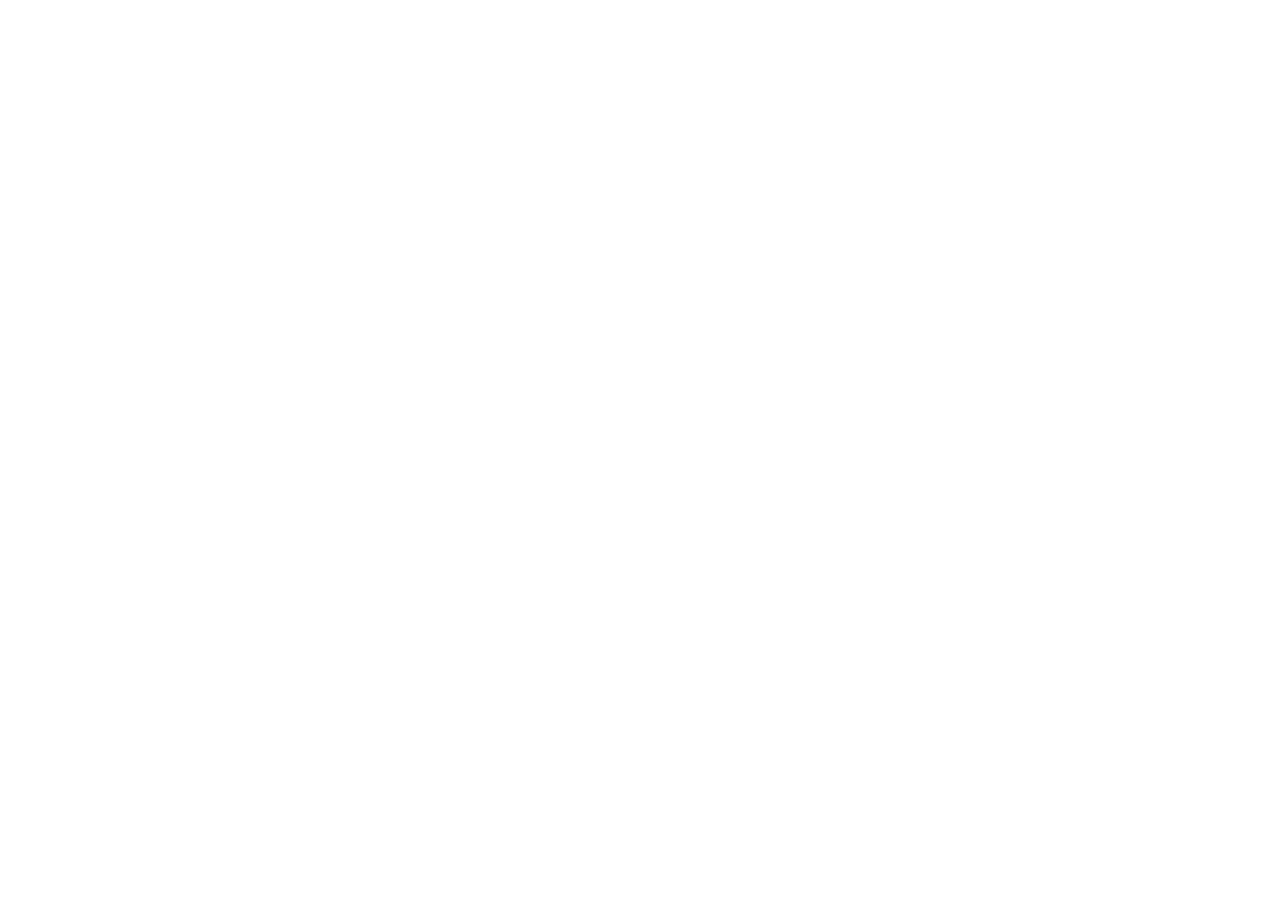
==== starting files/index.html @ 715a711a "Load project starter files" ====
<!DOCTYPE html>
<html lang="en-US">
    
<head>
    <meta charset="UTF-8">
    <meta name="viewport" content="width=device-width, initial-scale=1">
        
    <title>The Movies Home</title>
                
    <!-- GOOGLE FONTS -->
    <link href="https://fonts.googleapis.com/css?family=Asap:400,500,700|Inconsolata:400,700" rel="stylesheet">

    <link rel="stylesheet" type="text/css" href="css/lightbox.css">
    
    <!-- FONT AWESOME ICONS -->
    <link rel="stylesheet" href="https://use.fontawesome.com/releases/v5.0.9/css/all.css" integrity="sha384-5SOiIsAziJl6AWe0HWRKTXlfcSHKmYV4RBF18PPJ173Kzn7jzMyFuTtk8JA7QQG1" crossorigin="anonymous">

    <!-- OUR STYLESHEET -->
    <link rel="stylesheet" href="css/style.css" type="text/css" media="all">
    
    
</head>
    
<body>
    
    
    
    <!-- jQuery -->
    <script type="text/javascript" src="js/jquery.js"></script>
    <!-- Our Script File -->
    <script type="text/javascript" src="js/main.js"></script>  

</body>

</html>
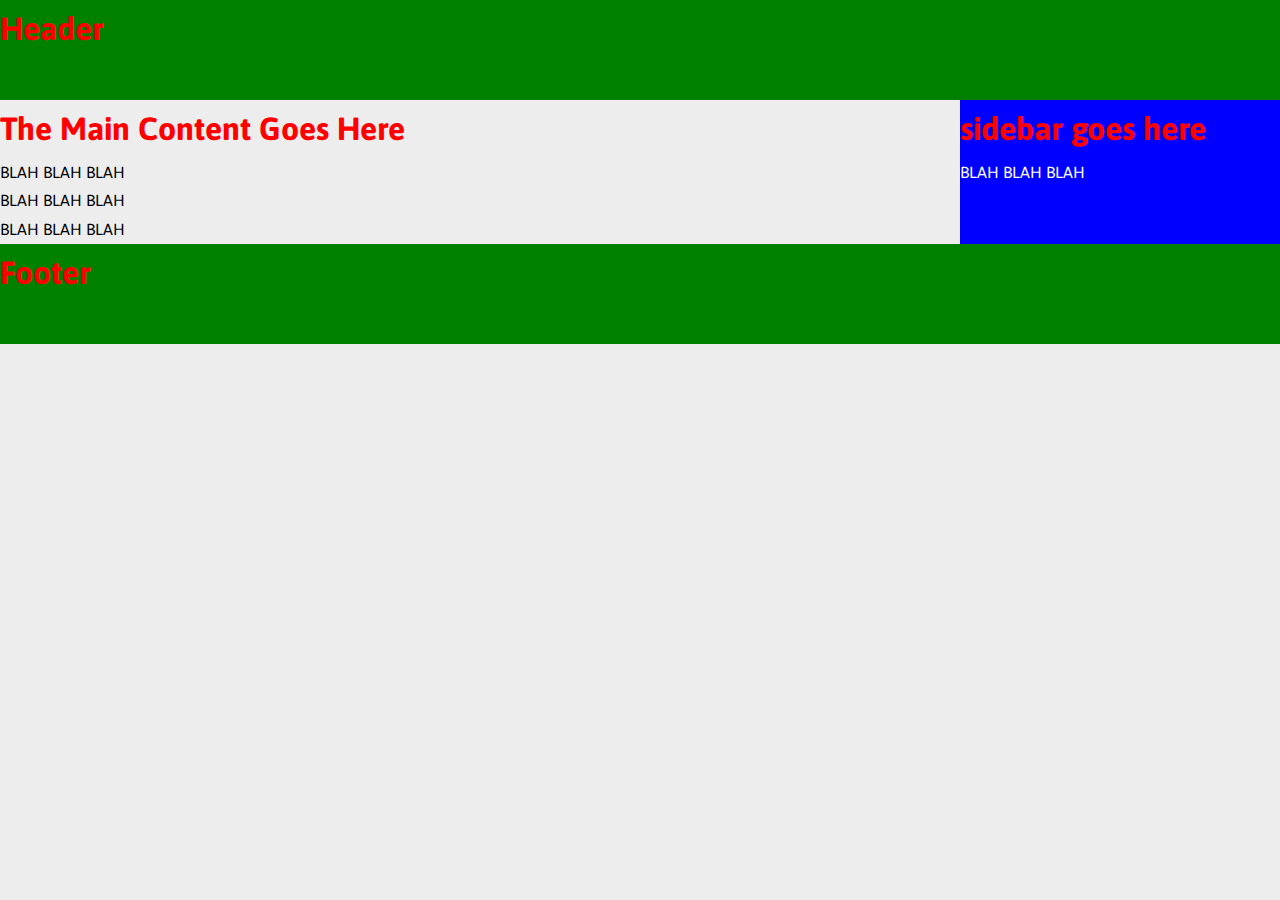
==== commit b2b06383: "Boiler plate and simple styles" ====
--- a/starting files/index.html
+++ b/starting files/index.html
@@ -16,14 +16,37 @@
     <link rel="stylesheet" href="https://use.fontawesome.com/releases/v5.0.9/css/all.css" integrity="sha384-5SOiIsAziJl6AWe0HWRKTXlfcSHKmYV4RBF18PPJ173Kzn7jzMyFuTtk8JA7QQG1" crossorigin="anonymous">
 
     <!-- OUR STYLESHEET -->
-    <link rel="stylesheet" href="css/style.css" type="text/css" media="all">
-    
+    <link rel="stylesheet" href="css/style.css" type="text/css" media="all">   
     
 </head>
     
 <body>
-    
-    
+    <div class="outter-wrap">
+        <header class="site-header">
+            <h1 class="site-title">Header</h1>
+        </header><!-- .site-header -->
+
+            <div class="content-area">
+                <main class="main-content-area">
+                    <h1>The Main Content Goes Here</h1>
+                    <p>BLAH BLAH BLAH</p>
+                    <p>BLAH BLAH BLAH</p>
+                    <p>BLAH BLAH BLAH</p>
+                </main>
+
+                <div class="sidebar-right">
+                    <h1>sidebar goes here</h1>
+                    <p>BLAH BLAH BLAH</p>
+                </div>
+            </div>
+
+            <!-- THE FOOTER -->
+        <footer class="site-footer">
+            <h1>Footer</h1>
+        </footer>
+
+    </div><!-- .outer-wrap -->
+        
     
     <!-- jQuery -->
     <script type="text/javascript" src="js/jquery.js"></script>
--- a/starting files/css/style.css
+++ b/starting files/css/style.css
@@ -0,0 +1,52 @@
+/*--------------------------------------------------------------
+Base styles
+--------------------------------------------------------------*/
+body,
+button,
+input,
+textarea {
+	color: black;
+	font-family: 'Asap', sans-serif;
+	font-size: 16px;
+	line-height: 1.8;
+}
+
+body {
+	background-color: #EDEDED;
+	margin: 0;
+	font-family: 'Asap', sans-serif;
+}
+
+header, footer {
+    background-color: green;
+    height: 100px;
+}
+
+.main-content-area {
+	flex: 2;
+}
+
+.sidebar-right {
+	background-color: blue;
+	color: white
+}
+
+h1 {
+	color: red;
+	margin: 0;
+}
+
+p {
+	margin: 0;
+}
+
+@media screen and (min-width: 1120px) {
+
+	.content-area {
+		display: flex;
+	}
+
+	.sidebar-right {
+		flex: 0 0 320px;
+	}
+}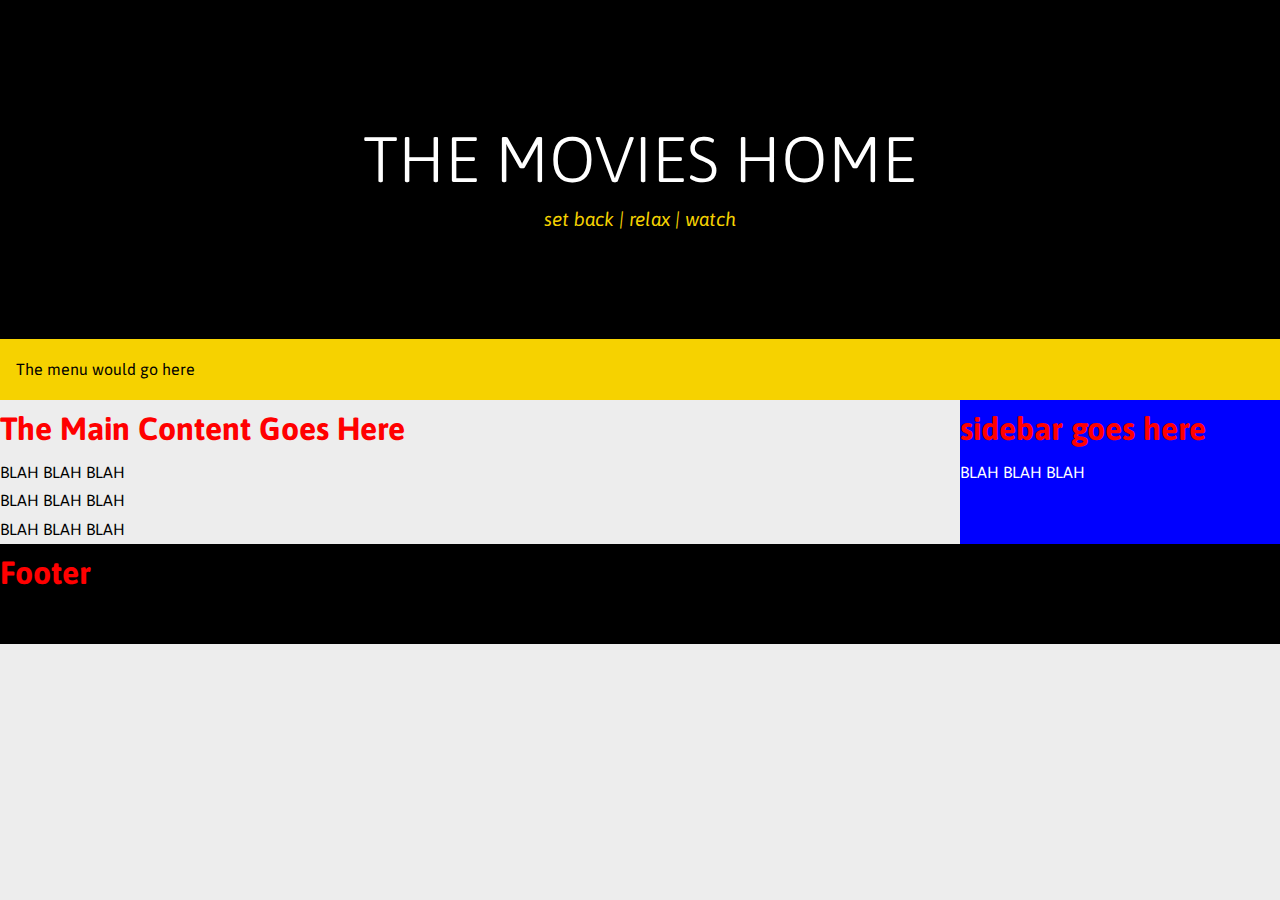
==== commit 651fead8: "Style the header div" ====
--- a/starting files/index.html
+++ b/starting files/index.html
@@ -23,7 +23,13 @@
 <body>
     <div class="outter-wrap">
         <header class="site-header">
-            <h1 class="site-title">Header</h1>
+            <div class="site-info">
+                <h1 class="site-title">The Movies Home</h1>
+                <p class="site-description">set back | relax | watch</p>
+            </div>
+            <nav class="main-menu">
+                The menu would go here
+            </nav>
         </header><!-- .site-header -->
 
             <div class="content-area">
--- a/starting files/css/style.css
+++ b/starting files/css/style.css
@@ -18,7 +18,7 @@
 }
 
 header, footer {
-    background-color: green;
+    background-color: black;
     height: 100px;
 }
 
@@ -30,6 +30,58 @@
 	background-color: blue;
 	color: white
 }
+
+/*--------------------------------------------------------------
+Start Header styles
+--------------------------------------------------------------*/
+
+.site-header {
+    height: 400px;
+    display: flex;
+    flex-flow: column;
+}
+
+.site-info {
+	flex-grow: 1;
+	display: flex;
+	flex-flow: column;
+	justify-content: center;
+}
+
+.site-title {
+    margin: 0;
+    font-size: 2em;
+    font-weight: 300;
+    text-align: center;
+    color: white;
+    text-transform: uppercase;
+}
+
+.site-description {
+	text-align: center;
+	color: #F6D200;
+	font-size: 1.2em;
+	margin-top: -.8em;
+	font-style: italic;
+}
+
+.main-menu {
+	padding: 1em 1em;
+	color: black;
+	background: #F6D200;
+}
+
+@media screen and (min-width: 1120px) {
+
+    .site-title {
+        font-size: 4em;
+    }
+    
+}
+
+/*--------------------------------------------------------------
+End Header styles
+--------------------------------------------------------------*/
 
 h1 {
 	color: red;
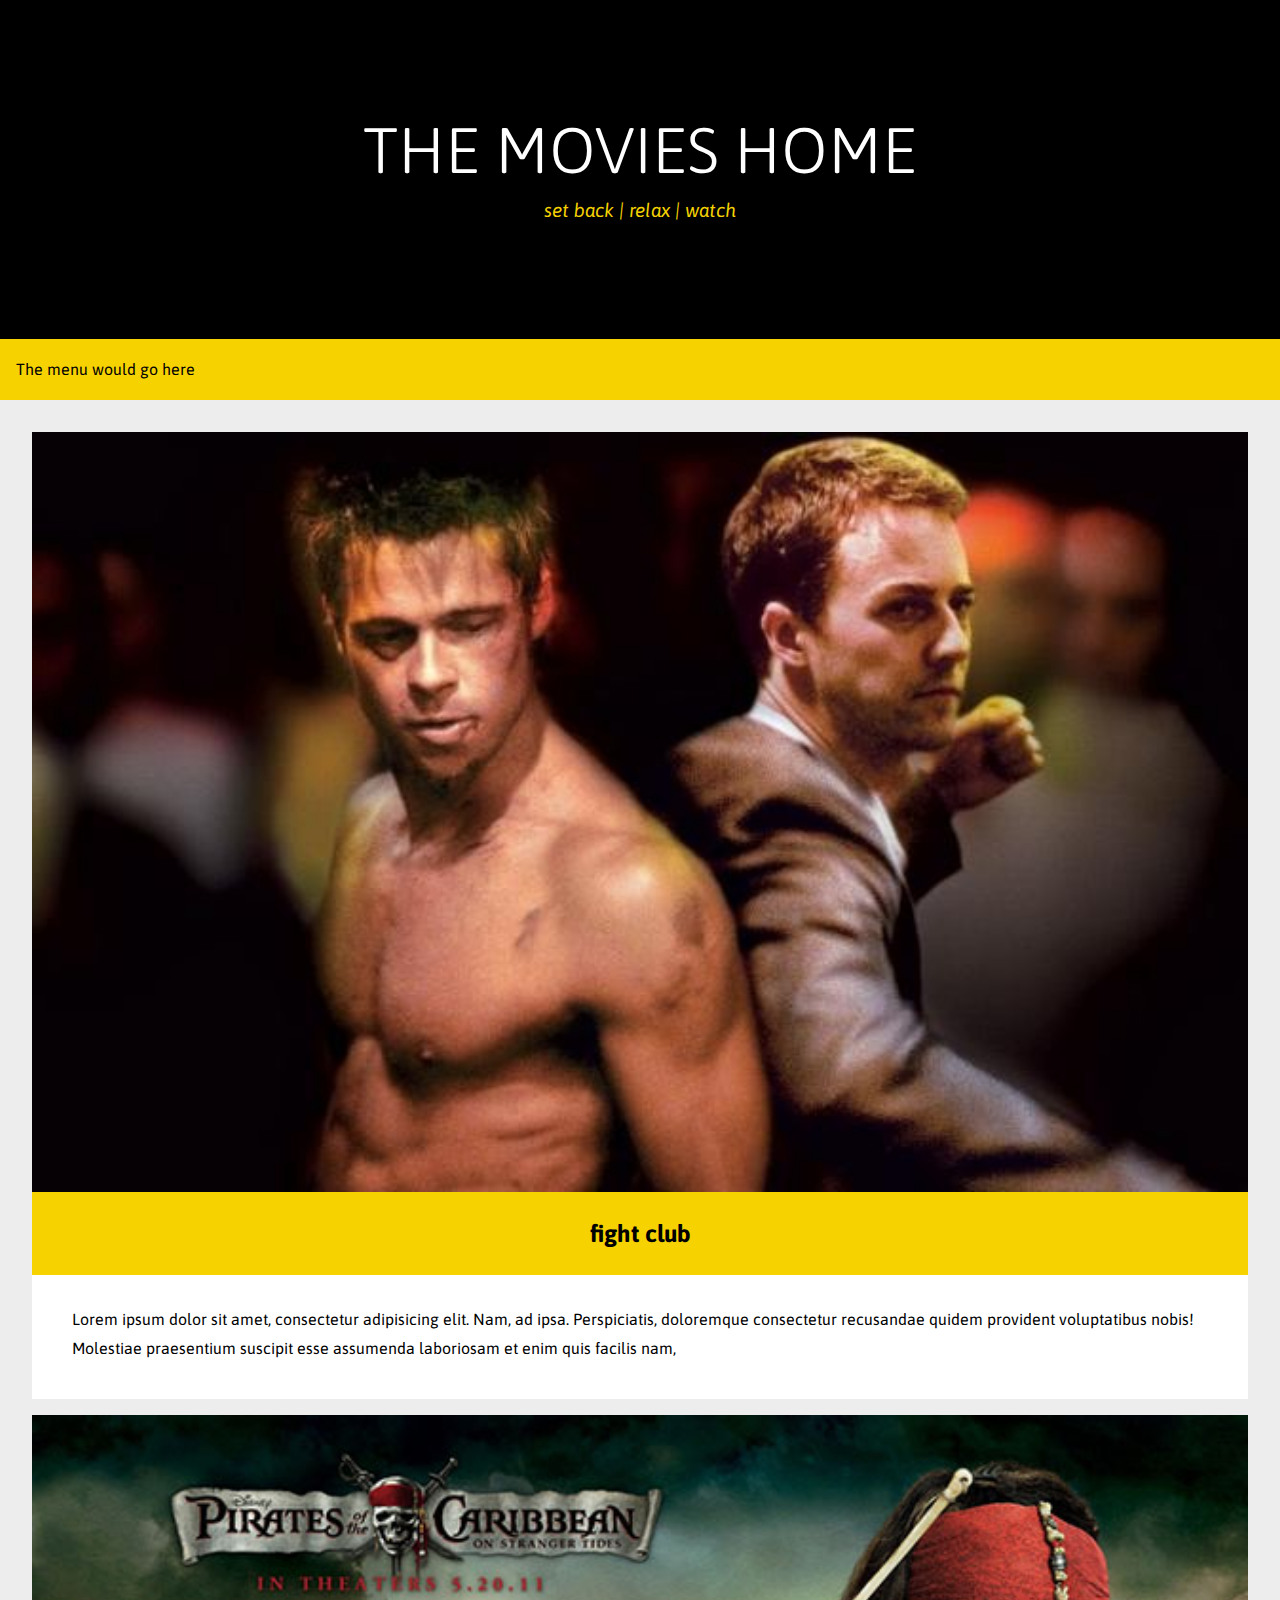
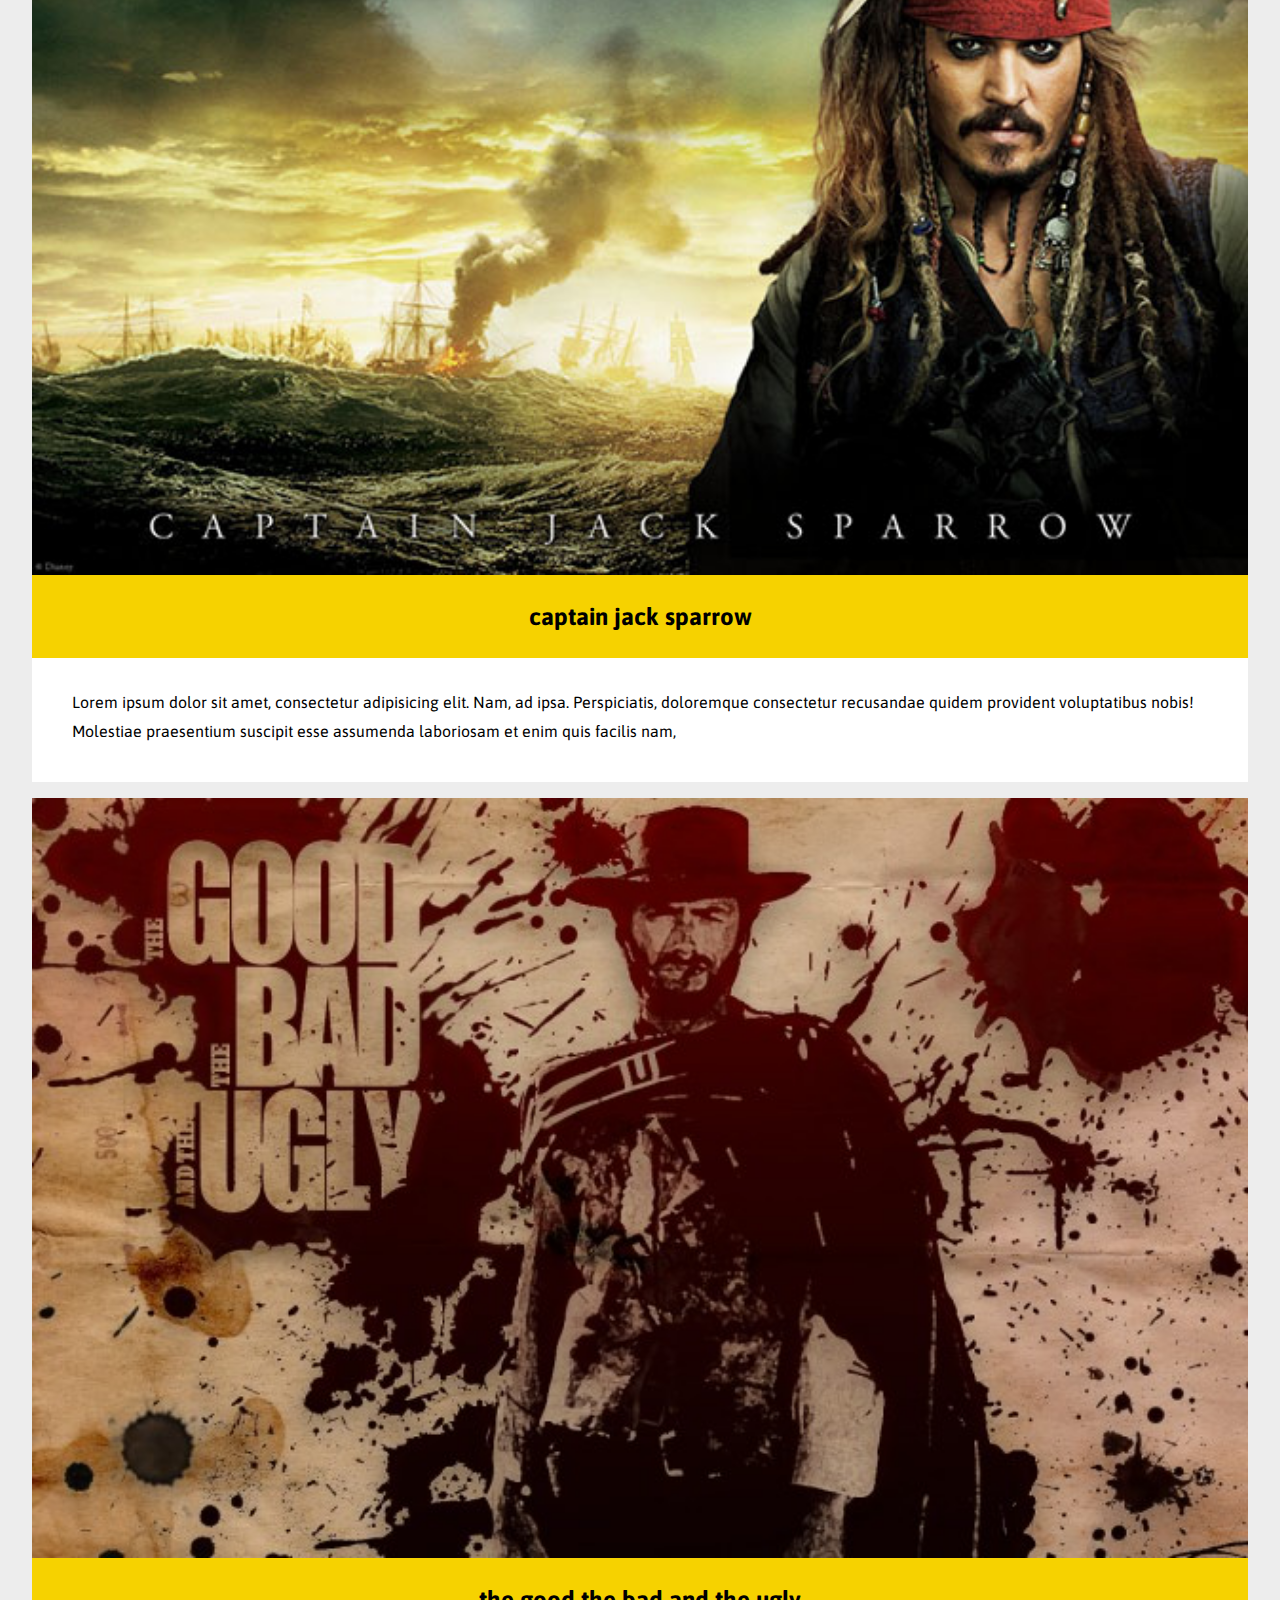
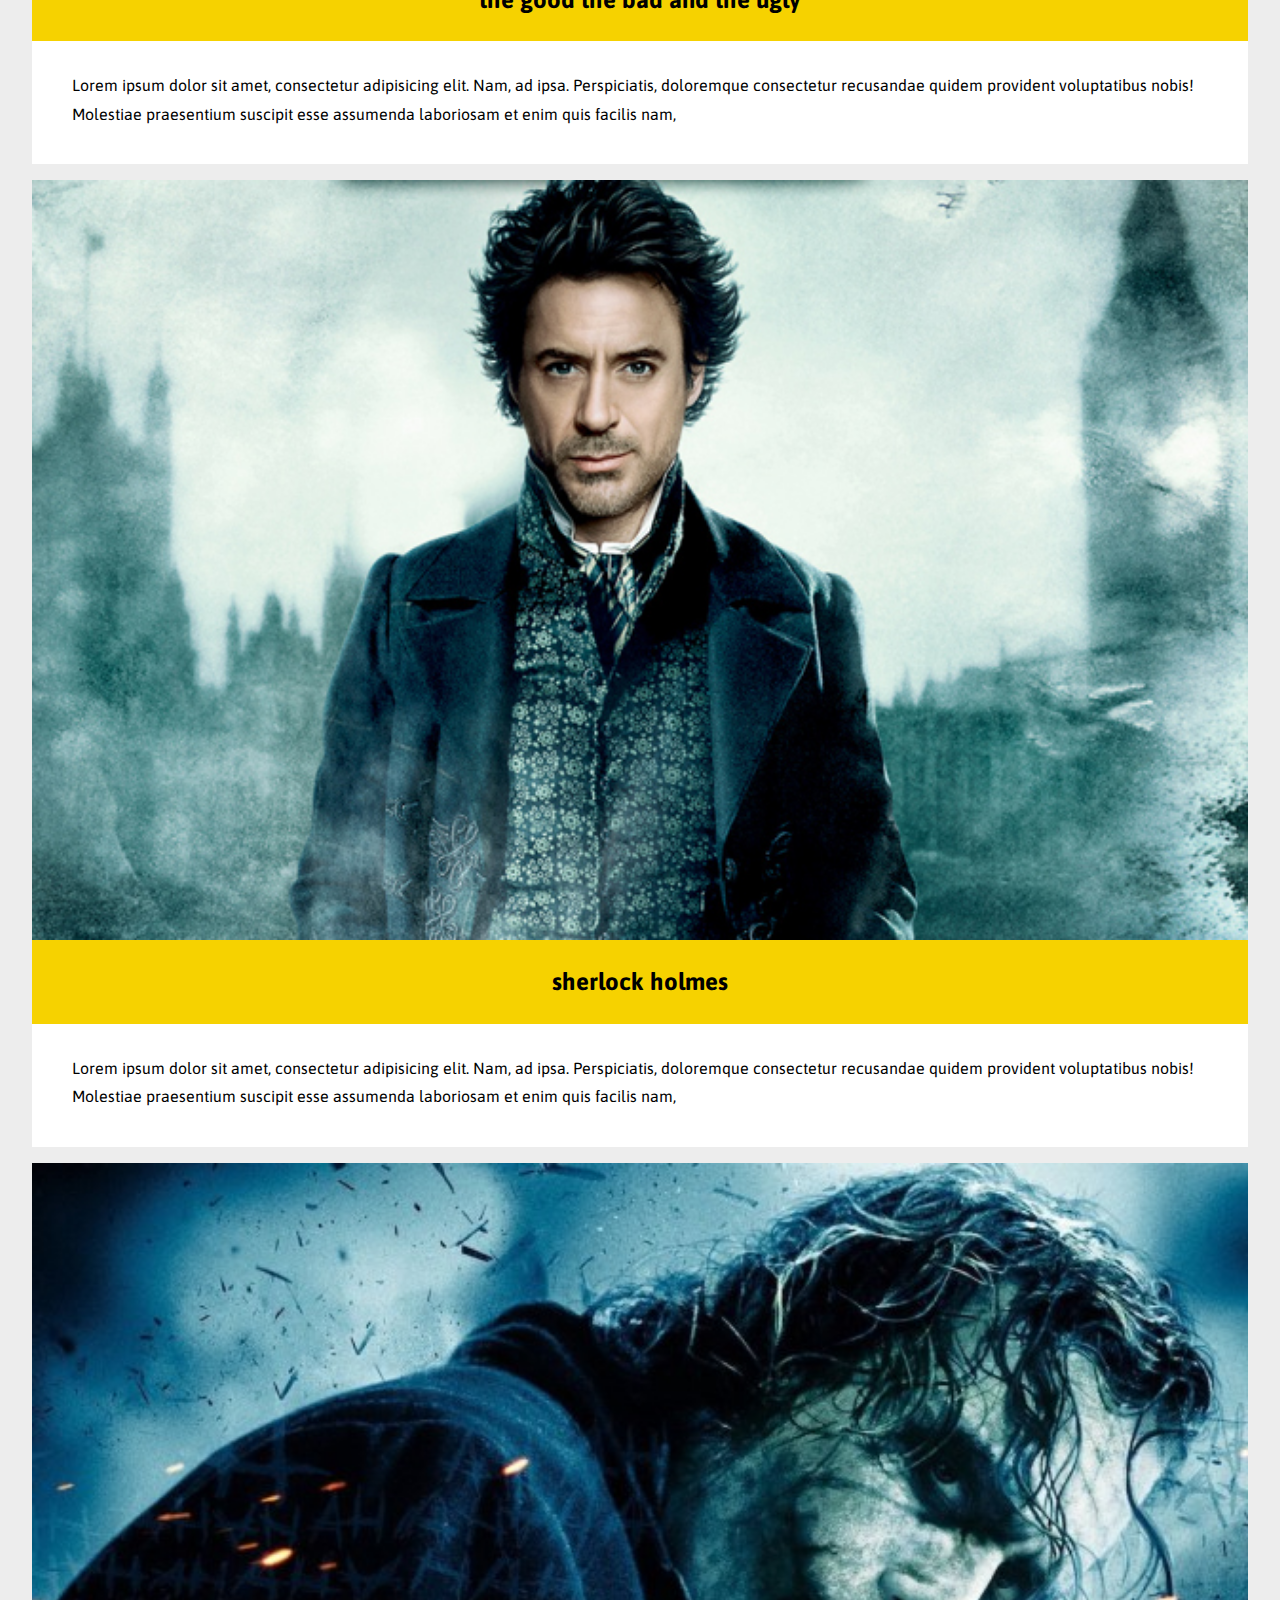
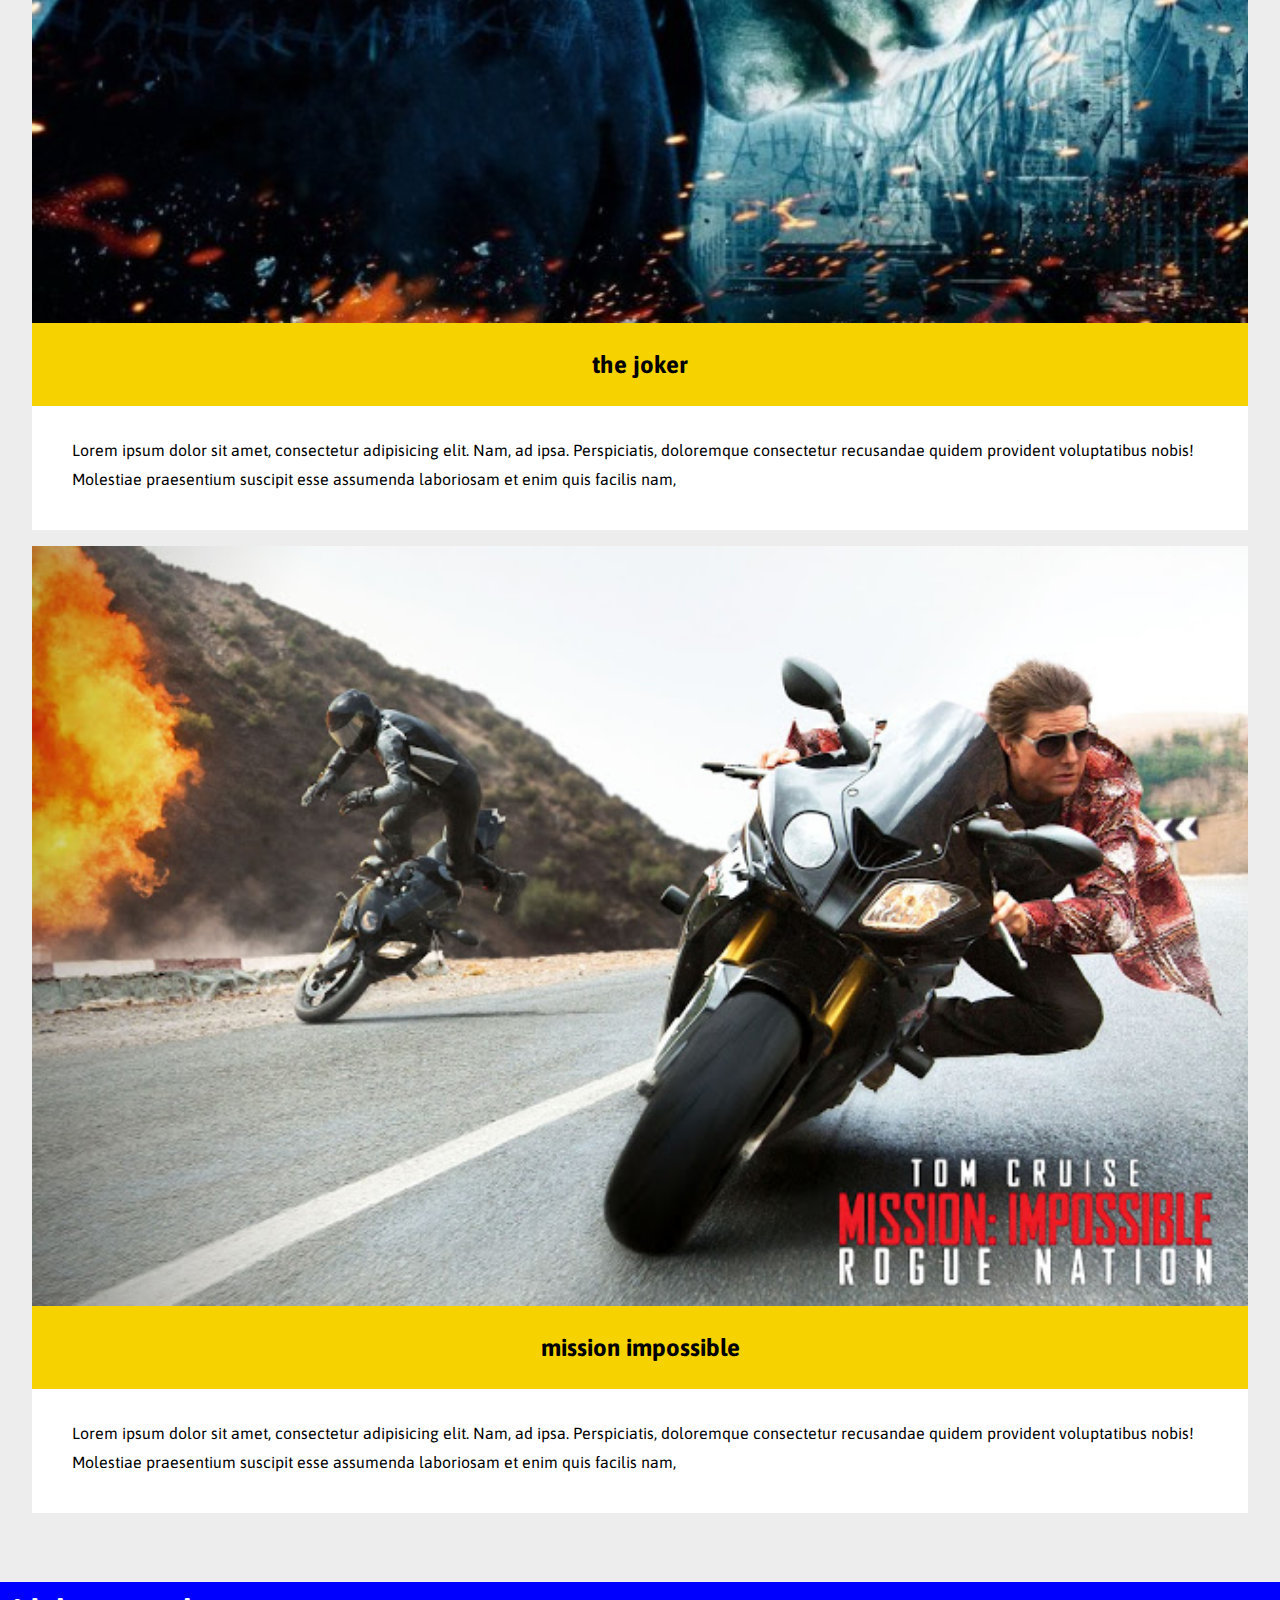
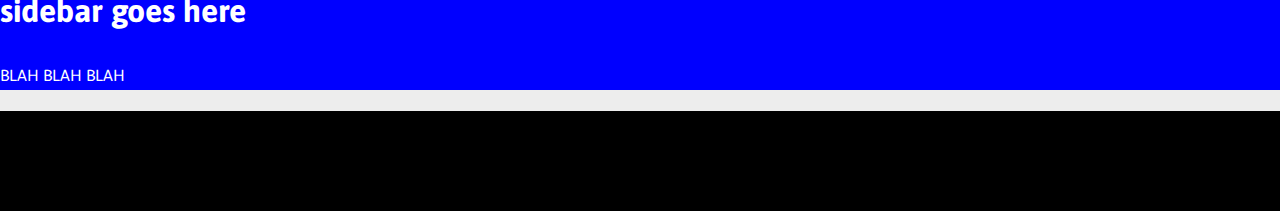
==== commit 843f5306: "Styles for articles/posts" ====
--- a/starting files/index.html
+++ b/starting files/index.html
@@ -34,11 +34,89 @@
 
             <div class="content-area">
                 <main class="main-content-area">
-                    <h1>The Main Content Goes Here</h1>
-                    <p>BLAH BLAH BLAH</p>
-                    <p>BLAH BLAH BLAH</p>
-                    <p>BLAH BLAH BLAH</p>
-                </main>
+                     <section class="posts">
+
+                    <article class="post post-half">
+                        <a href="#">
+                            <div>
+                                <img src="images/img_1.jpg" alt="fight club">
+                            </div>
+                            <div class="post-content">
+                                <h2>fight club</h2>
+                                <p>Lorem ipsum dolor sit amet, consectetur adipisicing elit. Nam, ad ipsa. Perspiciatis, doloremque consectetur recusandae quidem provident voluptatibus nobis! Molestiae praesentium suscipit esse assumenda laboriosam et enim quis facilis nam,
+                                </p>
+                            </div>
+                        </a>
+                    </article>
+
+                    <article class="post post-half">
+                        <a href="#">
+                            <div>
+                                <img src="images/img_2.jpg" alt="captain jack sparrow">
+                            </div>
+                            <div class="post-content">
+                                <h2>captain jack sparrow</h2>
+                                <p>Lorem ipsum dolor sit amet, consectetur adipisicing elit. Nam, ad ipsa. Perspiciatis, doloremque consectetur recusandae quidem provident voluptatibus nobis! Molestiae praesentium suscipit esse assumenda laboriosam et enim quis facilis nam,
+                                </p>
+                            </div>
+                        </a>
+                    </article>
+
+                    <article class="post post-one-third">
+                        <a href="#">
+                            <div>
+                                <img src="images/img_3.jpg" alt="the good the bad and the ugly">
+                            </div>
+                            <div class="post-content">
+                                <h2>the good the bad and the ugly</h2>
+                                <p>Lorem ipsum dolor sit amet, consectetur adipisicing elit. Nam, ad ipsa. Perspiciatis, doloremque consectetur recusandae quidem provident voluptatibus nobis! Molestiae praesentium suscipit esse assumenda laboriosam et enim quis facilis nam,
+                                </p>
+                            </div>
+                        </a>
+                    </article>
+
+                    <article class="post post-one-third">
+                        <a href="#">
+                            <div>
+                                <img src="images/img_4.jpg" alt="sherlock holmes">
+                            </div>
+                            <div class="post-content">
+                                <h2>sherlock holmes</h2>
+                                <p>Lorem ipsum dolor sit amet, consectetur adipisicing elit. Nam, ad ipsa. Perspiciatis, doloremque consectetur recusandae quidem provident voluptatibus nobis! Molestiae praesentium suscipit esse assumenda laboriosam et enim quis facilis nam,
+                                </p>
+                            </div>
+                        </a>
+                    </article>
+
+                    <article class="post post-one-third">
+                        <a href="#">
+                            <div>
+                                <img src="images/img_6.jpg" alt="the joker">
+                            </div>
+                            <div class="post-content">
+                                <h2>the joker</h2>
+                                <p>Lorem ipsum dolor sit amet, consectetur adipisicing elit. Nam, ad ipsa. Perspiciatis, doloremque consectetur recusandae quidem provident voluptatibus nobis! Molestiae praesentium suscipit esse assumenda laboriosam et enim quis facilis nam,
+                                </p>
+                            </div>
+                        </a>
+                    </article>
+
+                    <article class="post post-full">
+                        <a href="#">
+                            <div>
+                                <img src="images/img_7.jpg" alt="mission impossible">
+                            </div>
+                            <div class="post-content">
+                                <h2>mission impossible</h2>
+                                <p>Lorem ipsum dolor sit amet, consectetur adipisicing elit. Nam, ad ipsa. Perspiciatis, doloremque consectetur recusandae quidem provident voluptatibus nobis! Molestiae praesentium suscipit esse assumenda laboriosam et enim quis facilis nam,
+                                </p>
+                            </div>
+                        </a>
+                    </article>
+
+                  </section> <!-- .posts -->
+
+                </main> <!-- .main-content-area -->
 
                 <div class="sidebar-right">
                     <h1>sidebar goes here</h1>
--- a/starting files/css/style.css
+++ b/starting files/css/style.css
@@ -15,6 +15,11 @@
 	background-color: #EDEDED;
 	margin: 0;
 	font-family: 'Asap', sans-serif;
+}
+
+img {
+	display: block;
+	width: 100%;
 }
 
 header, footer {
@@ -83,22 +88,36 @@
 End Header styles
 --------------------------------------------------------------*/
 
-h1 {
-	color: red;
-	margin: 0;
+/*--------------------------------------------------------------
+	START THE POSTS STYLES
+--------------------------------------------------------------*/
+
+.main-content-area {
+	padding: 2em;
 }
 
-p {
-	margin: 0;
+.post {
+	background-color: white;
+	margin-bottom: 1em;
 }
 
-@media screen and (min-width: 1120px) {
+.post a {
+	color: black;
+	text-decoration: none;
+}
 
-	.content-area {
-		display: flex;
-	}
+.post-content {
+	padding: 0 40px 20px;
+}
 
-	.sidebar-right {
-		flex: 0 0 320px;
-	}
-}+.post-content h2 {
+	background-color: #F6D200;
+	color: black;
+	padding: 20px;
+	text-align: center;
+	margin: 0 -40px 30px;
+}
+
+/*--------------------------------------------------------------
+	End THE POSTS STYLES
+--------------------------------------------------------------*/
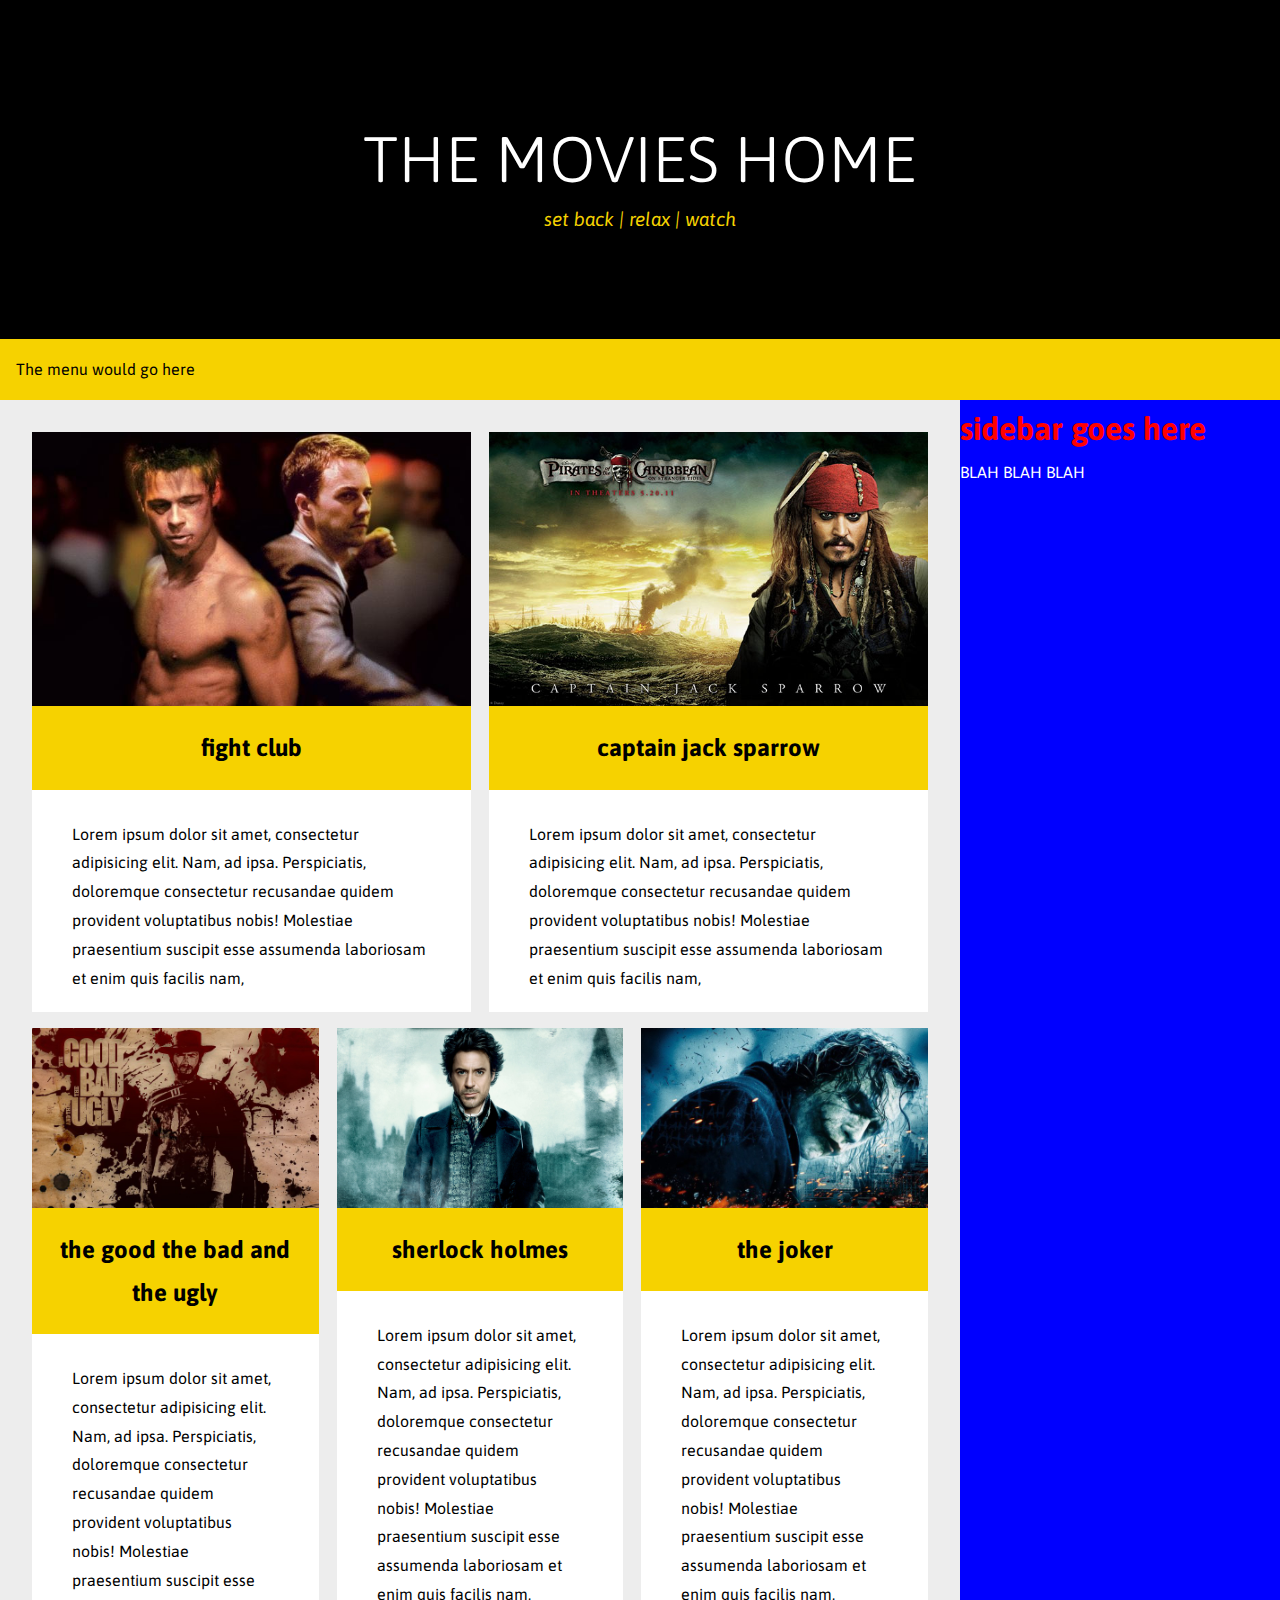
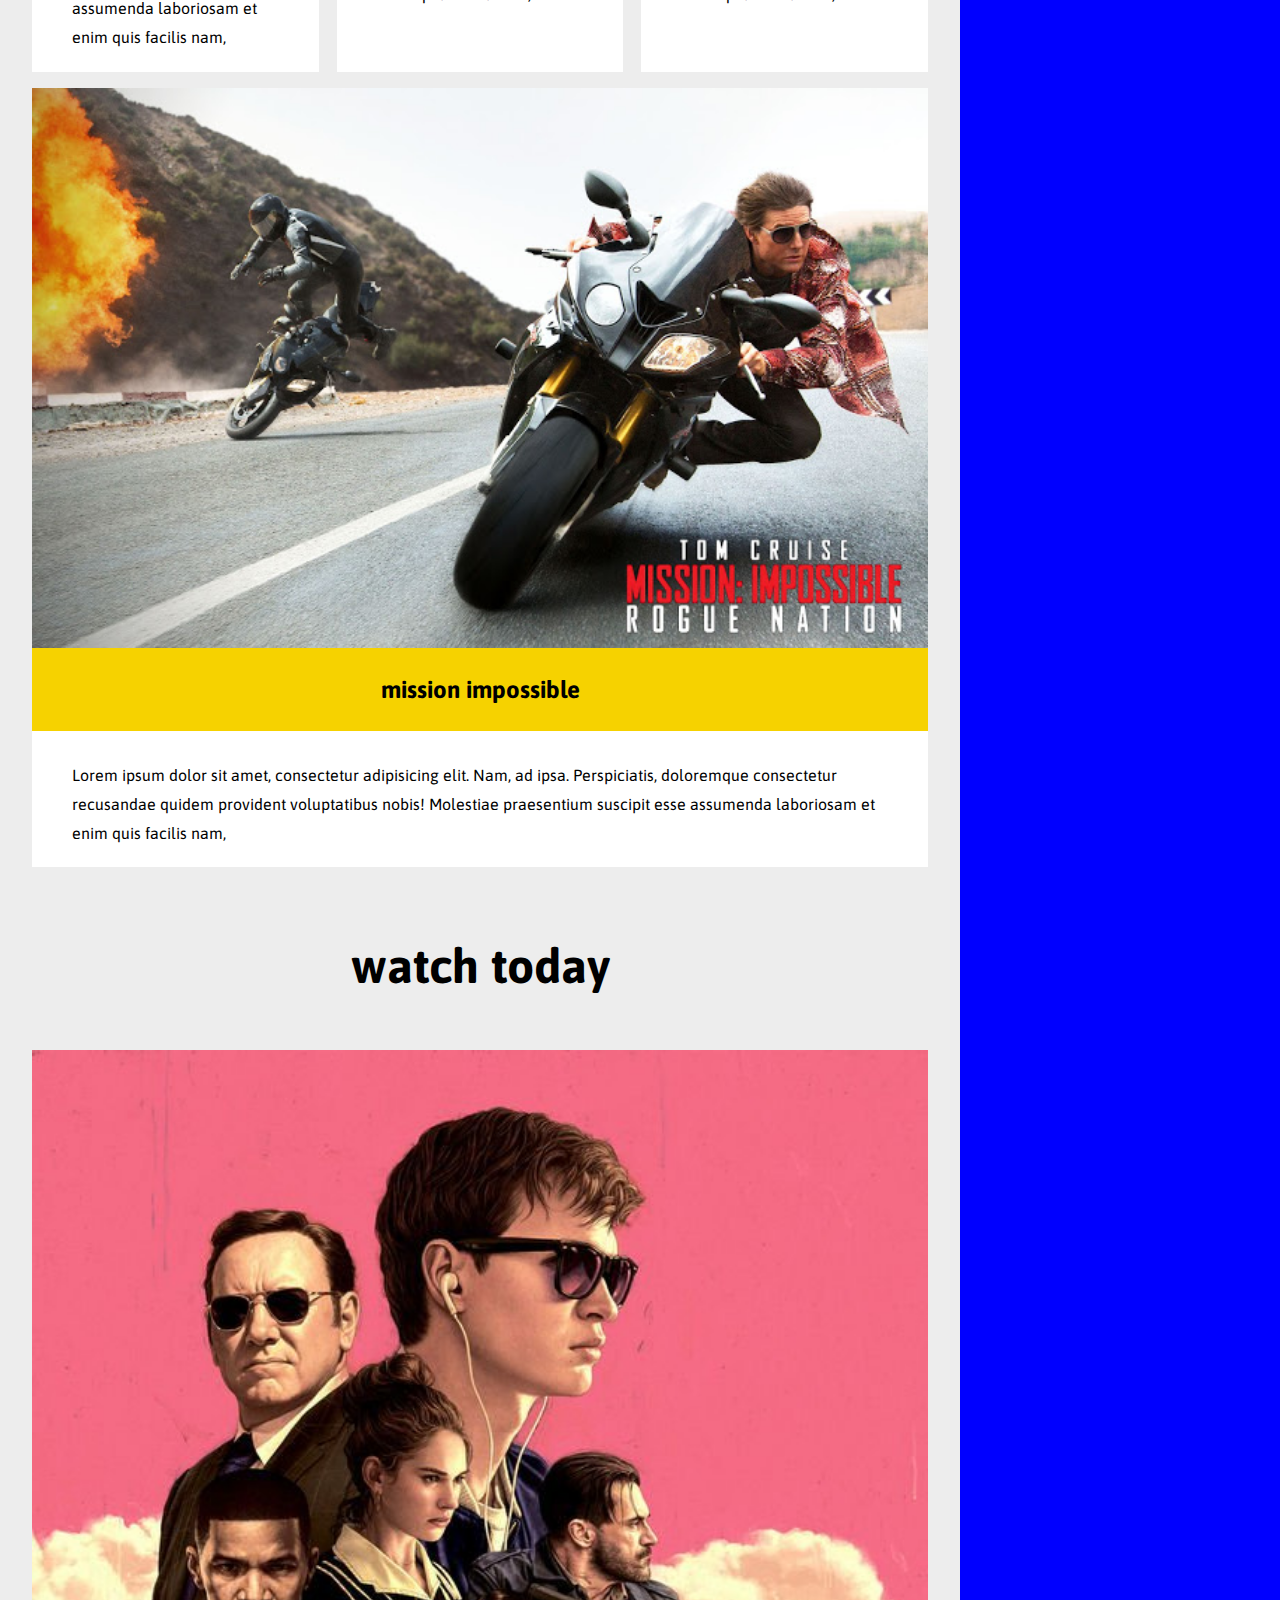
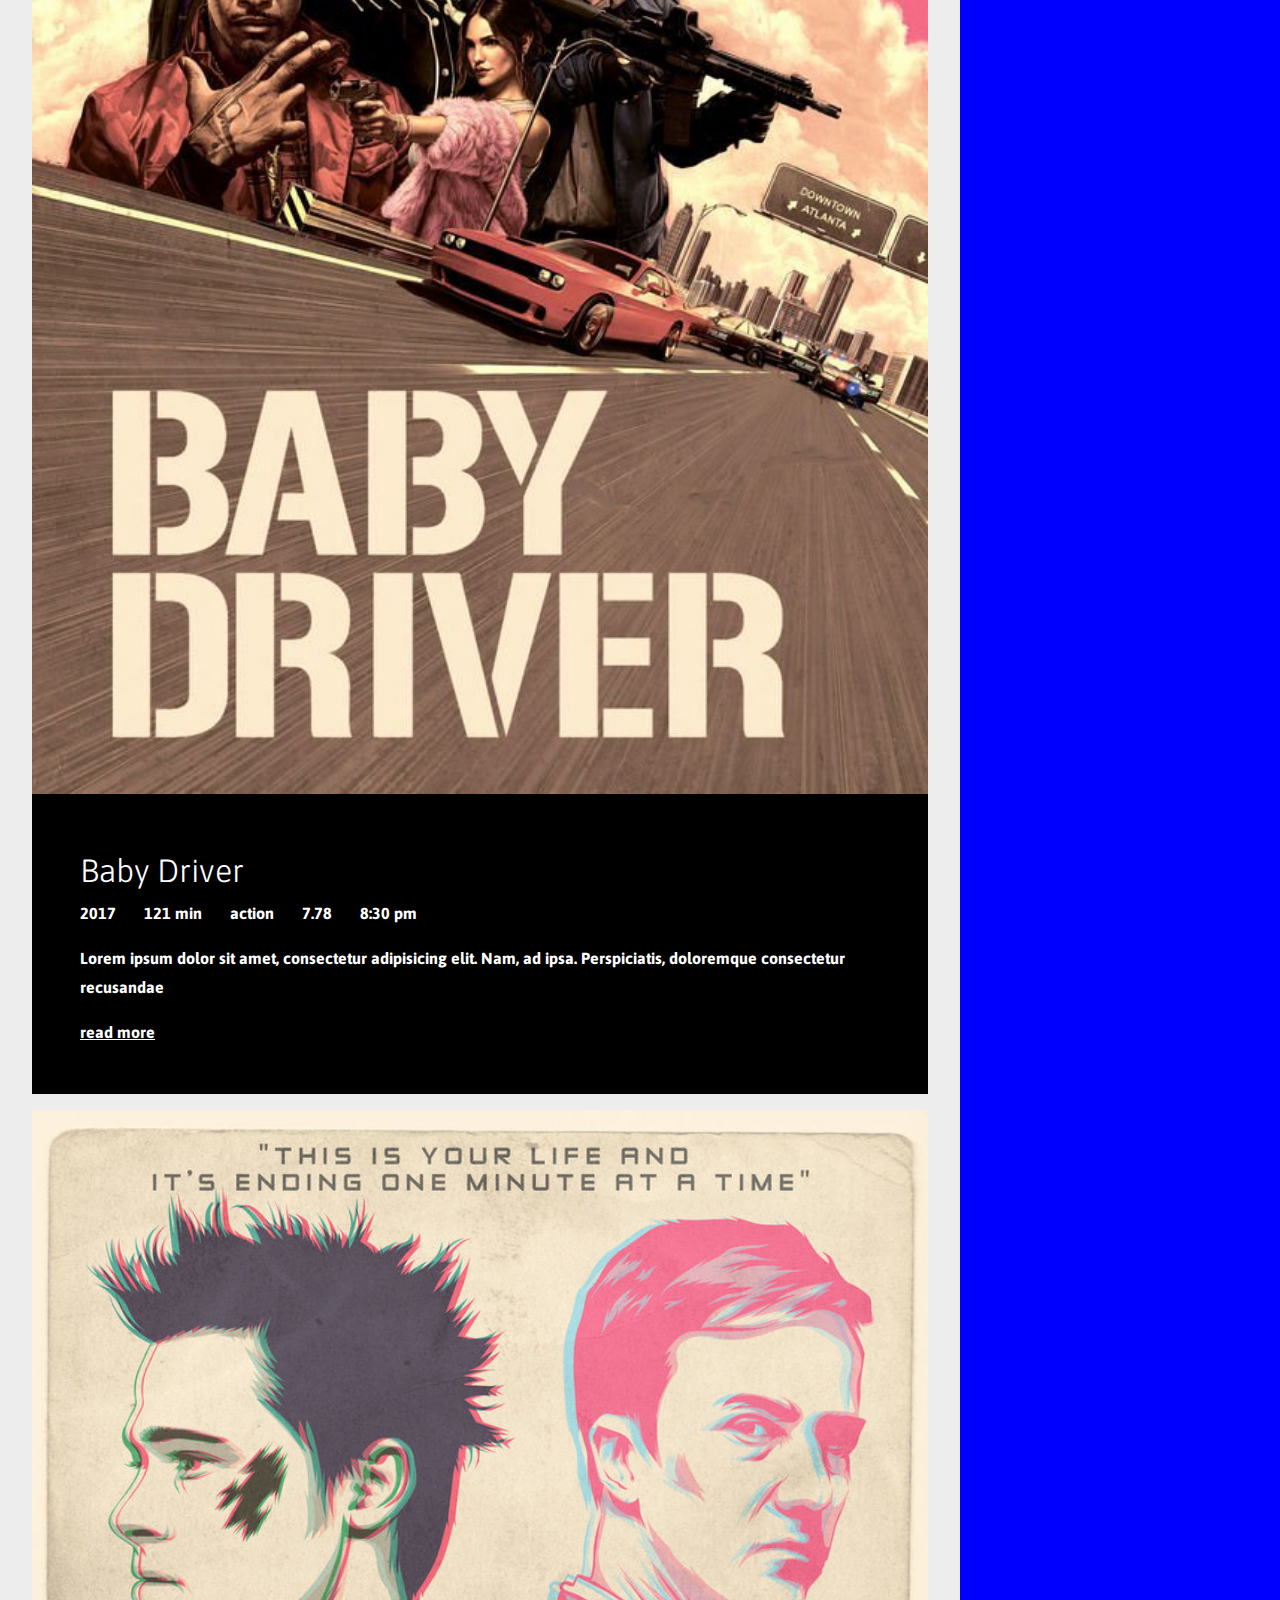
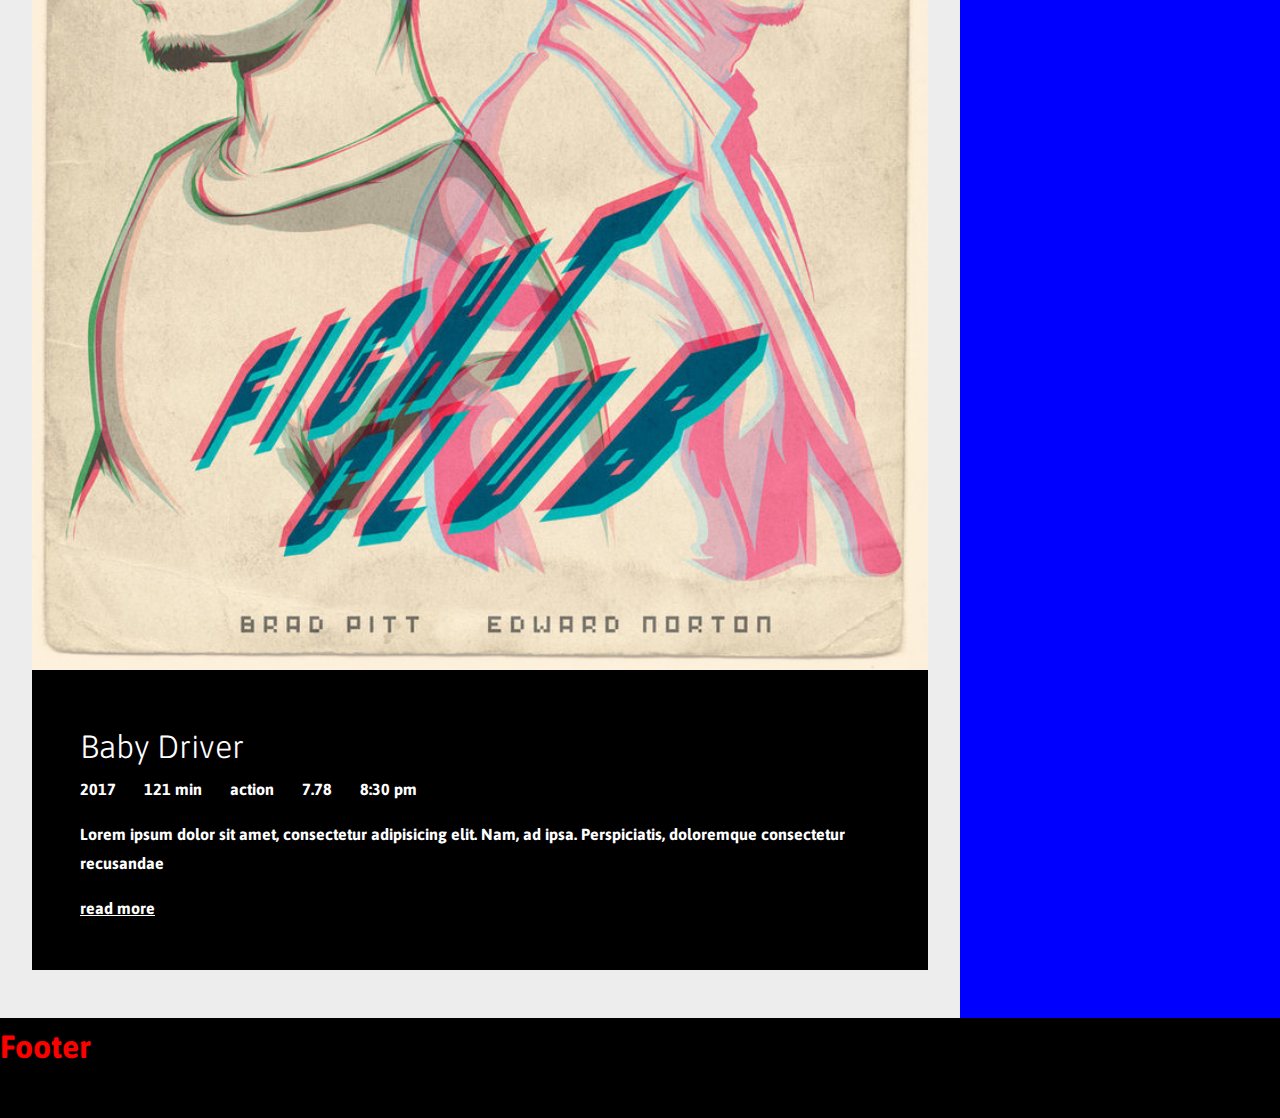
==== commit 5c3933ac: "Styles for movies to watch today" ====
--- a/starting files/index.html
+++ b/starting files/index.html
@@ -116,6 +116,44 @@
 
                   </section> <!-- .posts -->
 
+                  <section class="watch">
+                    <h2 class="section-header">watch today</h2>
+                    <div class="watch-card">
+                        <div class="watch-img">
+                            <img src="images/img_8.jpg">
+                        </div>
+                        <div class="watch-content">
+                            <h2>Baby Driver</h2>
+                            <div class="movie-info">
+                                <span>2017</span>
+                                <span>121 min</span>
+                                <span>action</span>
+                                <span>7.78</span>
+                                <span>8:30 pm</span>
+                                <p class="movie-story">Lorem ipsum dolor sit amet, consectetur adipisicing elit. Nam, ad ipsa. Perspiciatis, doloremque consectetur recusandae</p>
+                                <a href="#">read more</a>
+                            </div>
+                        </div>
+                    </div>
+                    <div class="watch-card">
+                        <div class="watch-img img-right">
+                            <img src="images/img_9.jpg">
+                        </div>
+                        <div class="watch-content">
+                            <h2>Baby Driver</h2>
+                            <div class="movie-info">
+                                <span>2017</span>
+                                <span>121 min</span>
+                                <span>action</span>
+                                <span>7.78</span>
+                                <span>8:30 pm</span>
+                                <p class="movie-story">Lorem ipsum dolor sit amet, consectetur adipisicing elit. Nam, ad ipsa. Perspiciatis, doloremque consectetur recusandae</p>
+                                <a href="#">read more</a>
+                            </div>
+                        </div>
+                    </div>
+                </section> <!-- .watch -->
+
                 </main> <!-- .main-content-area -->
 
                 <div class="sidebar-right">
--- a/starting files/css/style.css
+++ b/starting files/css/style.css
@@ -27,13 +27,29 @@
     height: 100px;
 }
 
-.main-content-area {
-	flex: 2;
-}
-
 .sidebar-right {
 	background-color: blue;
 	color: white
+}
+
+h1 {
+	color: red;
+	margin: 0;
+}
+
+p {
+	margin: 0;
+}
+
+@media screen and (min-width: 1120px) {
+
+	.content-area {
+		display: flex;
+	}
+
+	.sidebar-right {
+		flex: 0 0 320px;
+	}
 }
 
 /*--------------------------------------------------------------
@@ -118,6 +134,84 @@
 	margin: 0 -40px 30px;
 }
 
+@media screen and (min-width: 810px) {
+
+	.posts {
+		display: flex;
+		flex-wrap: wrap;
+		justify-content: space-between;
+	}
+
+	.post {
+		flex-basis: 49%;
+	}
+
+}
+
+@media screen and (min-width: 1120px) {
+
+	.post-one-third {
+		flex-basis: 32%;
+	}
+
+	.post-half {
+		flex-basis: 49%;
+	}
+
+	.post-full {
+		flex-basis: 100%;
+	}
+
+}
+
 /*--------------------------------------------------------------
 	End THE POSTS STYLES
 --------------------------------------------------------------*/
+
+/*--------------------------------------------------------------
+	START WATCH SECTION STYLES
+--------------------------------------------------------------*/
+
+.section-header {
+	color: black;
+	font-size: 3em;
+	text-align: center;
+}
+
+.watch-card {
+	margin-bottom: 1em;
+}
+
+.watch-content {
+	background-color: black;
+	color: white;
+	padding: 3em;
+}
+
+.watch-content h2 {
+	font-size: 2em;
+	font-weight: 300;
+	margin: 0;
+	text-transform: capitalize;
+}
+
+.movie-info {
+	font-weight: bold;
+}
+
+.movie-info span {
+	padding-right: 1.5em;
+}
+
+.movie-story {
+	margin: 1em 0;
+}
+
+.watch-content a {
+	color: white;
+	font-weight: bold;
+}
+
+/*--------------------------------------------------------------
+	END WATCH SECTION STYLES
+--------------------------------------------------------------*/
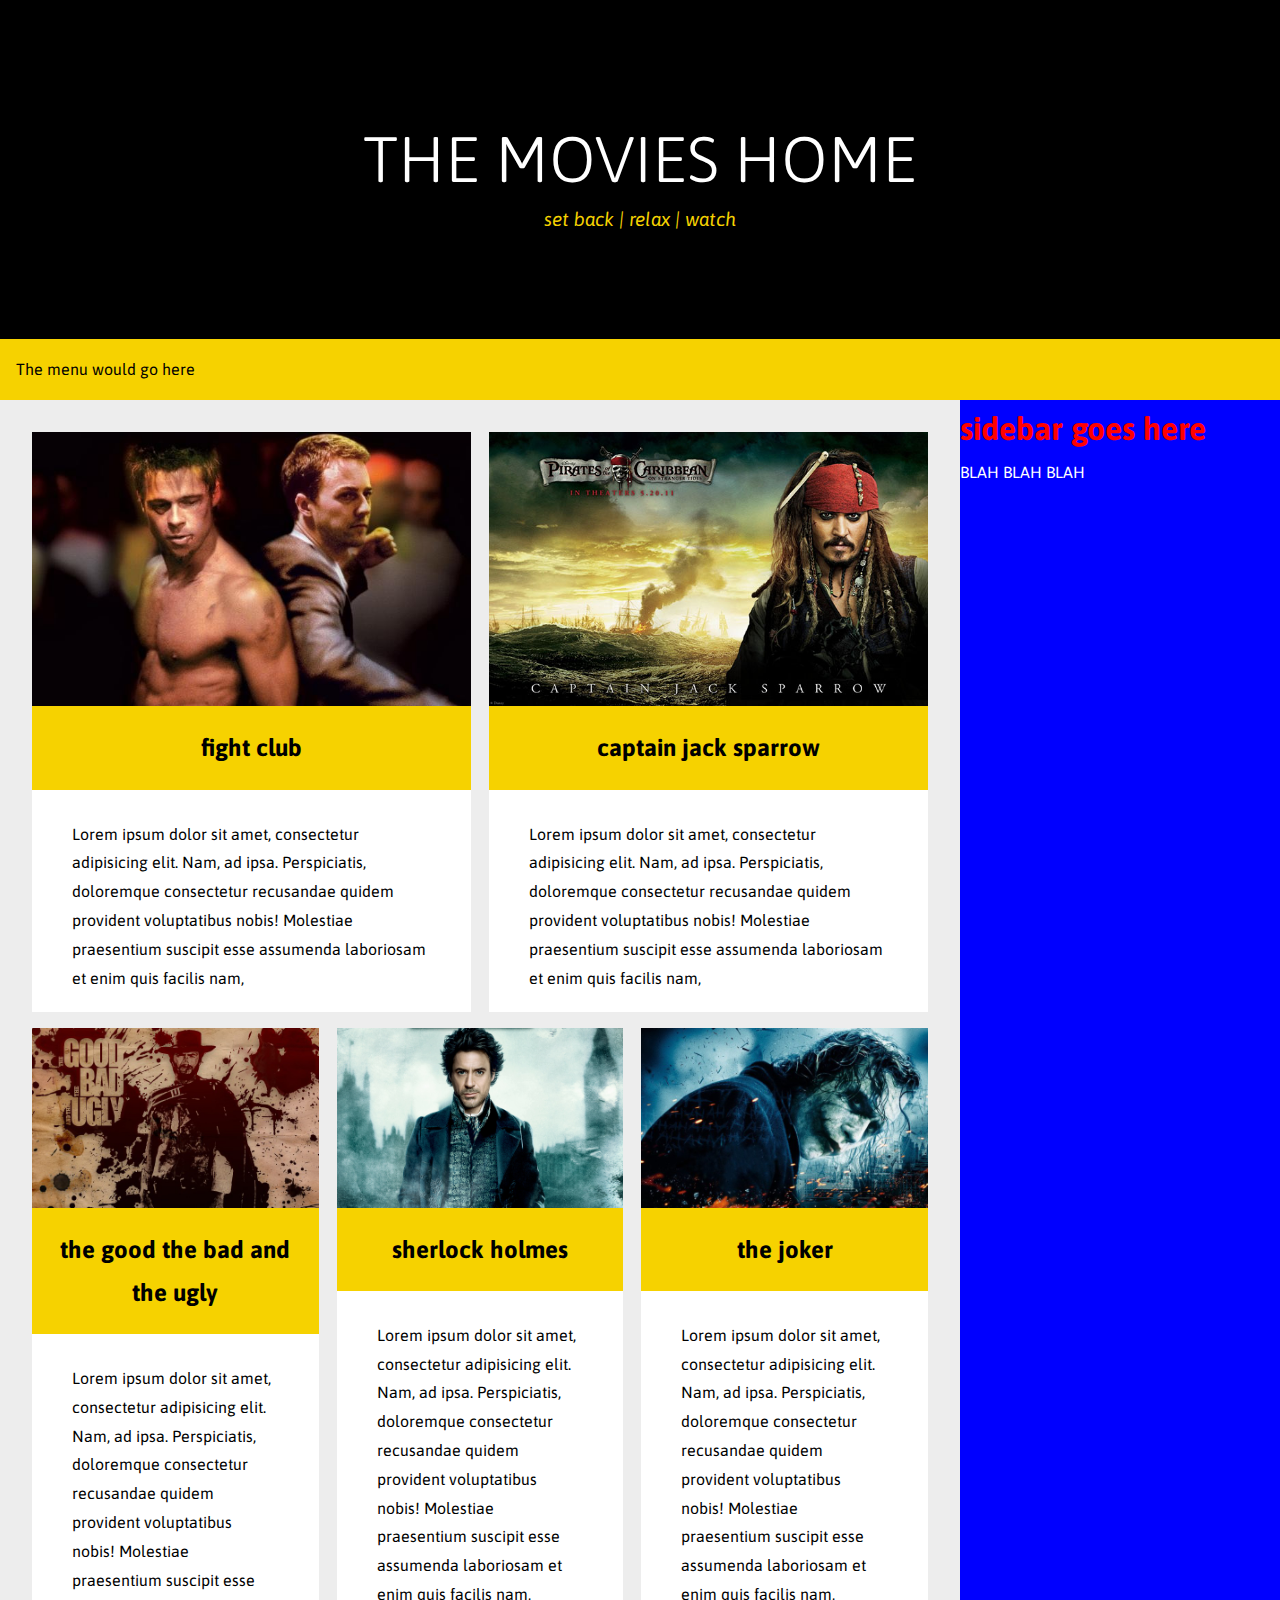
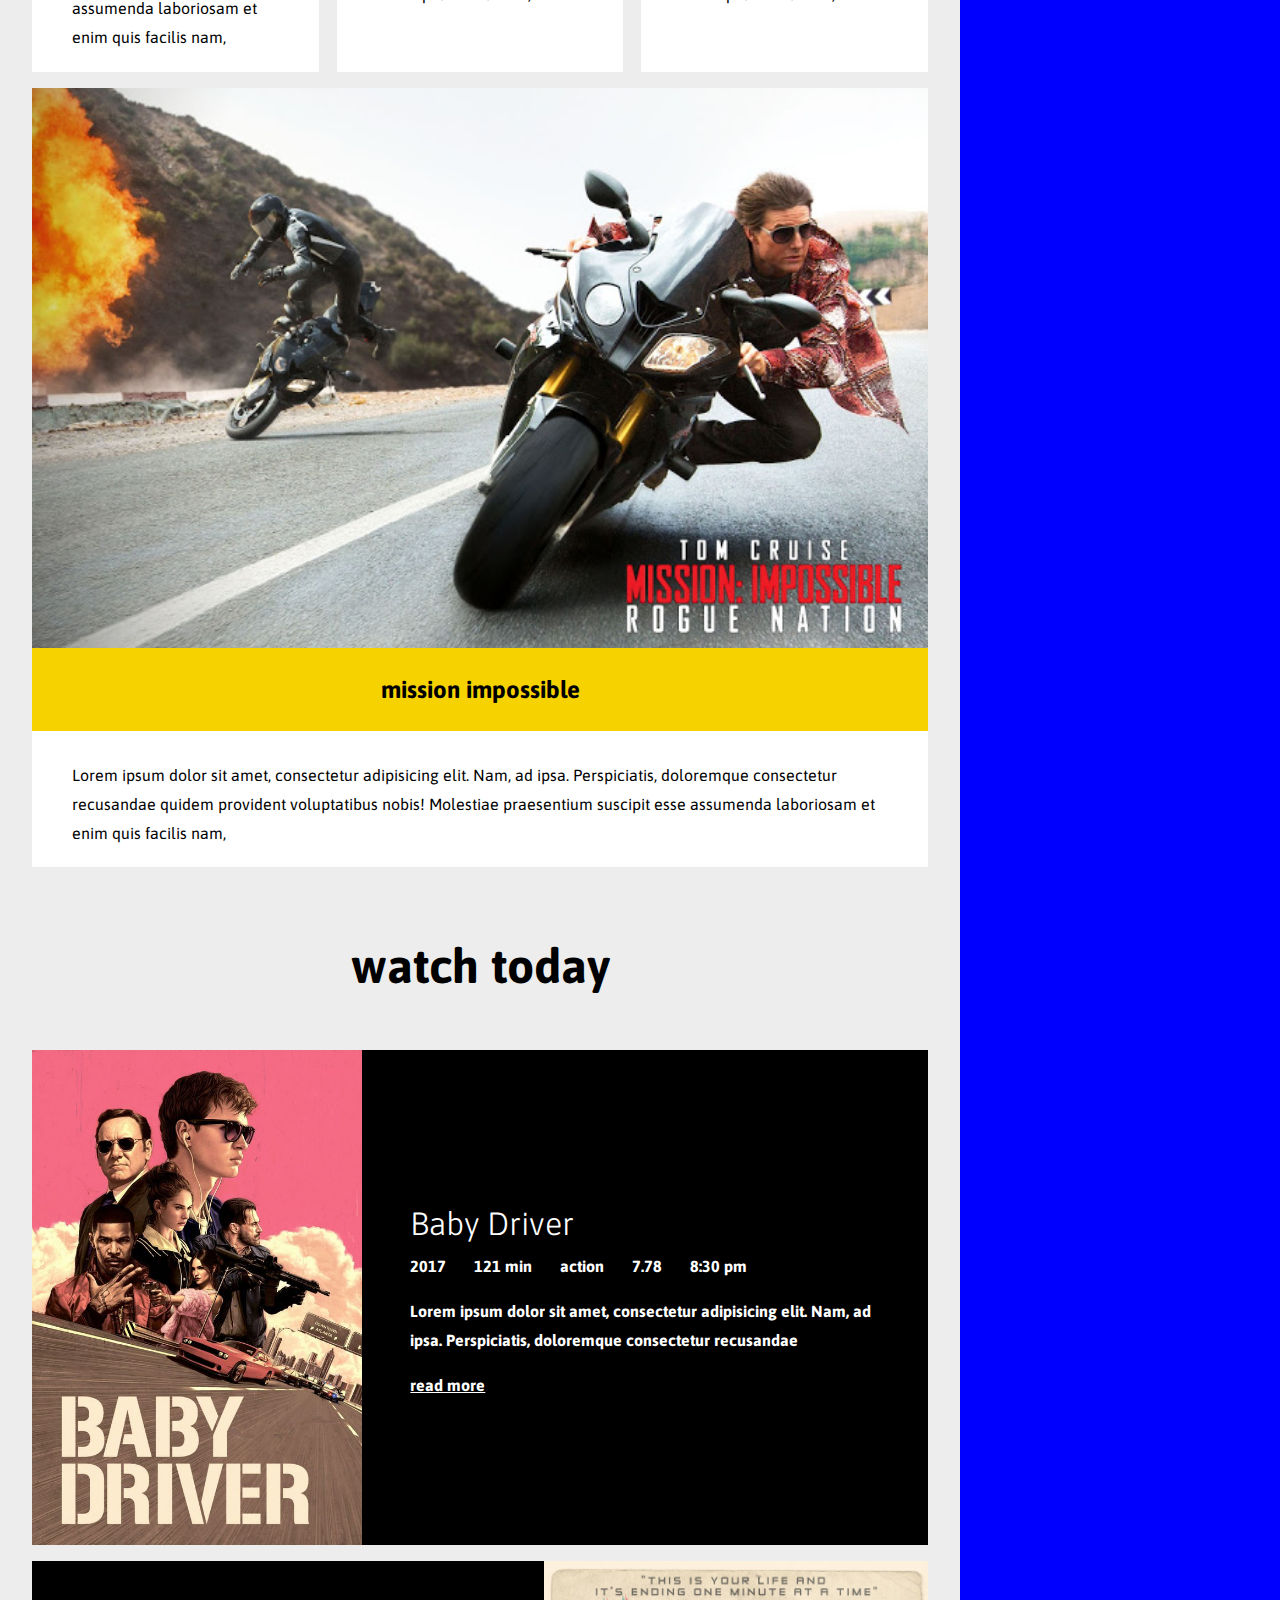
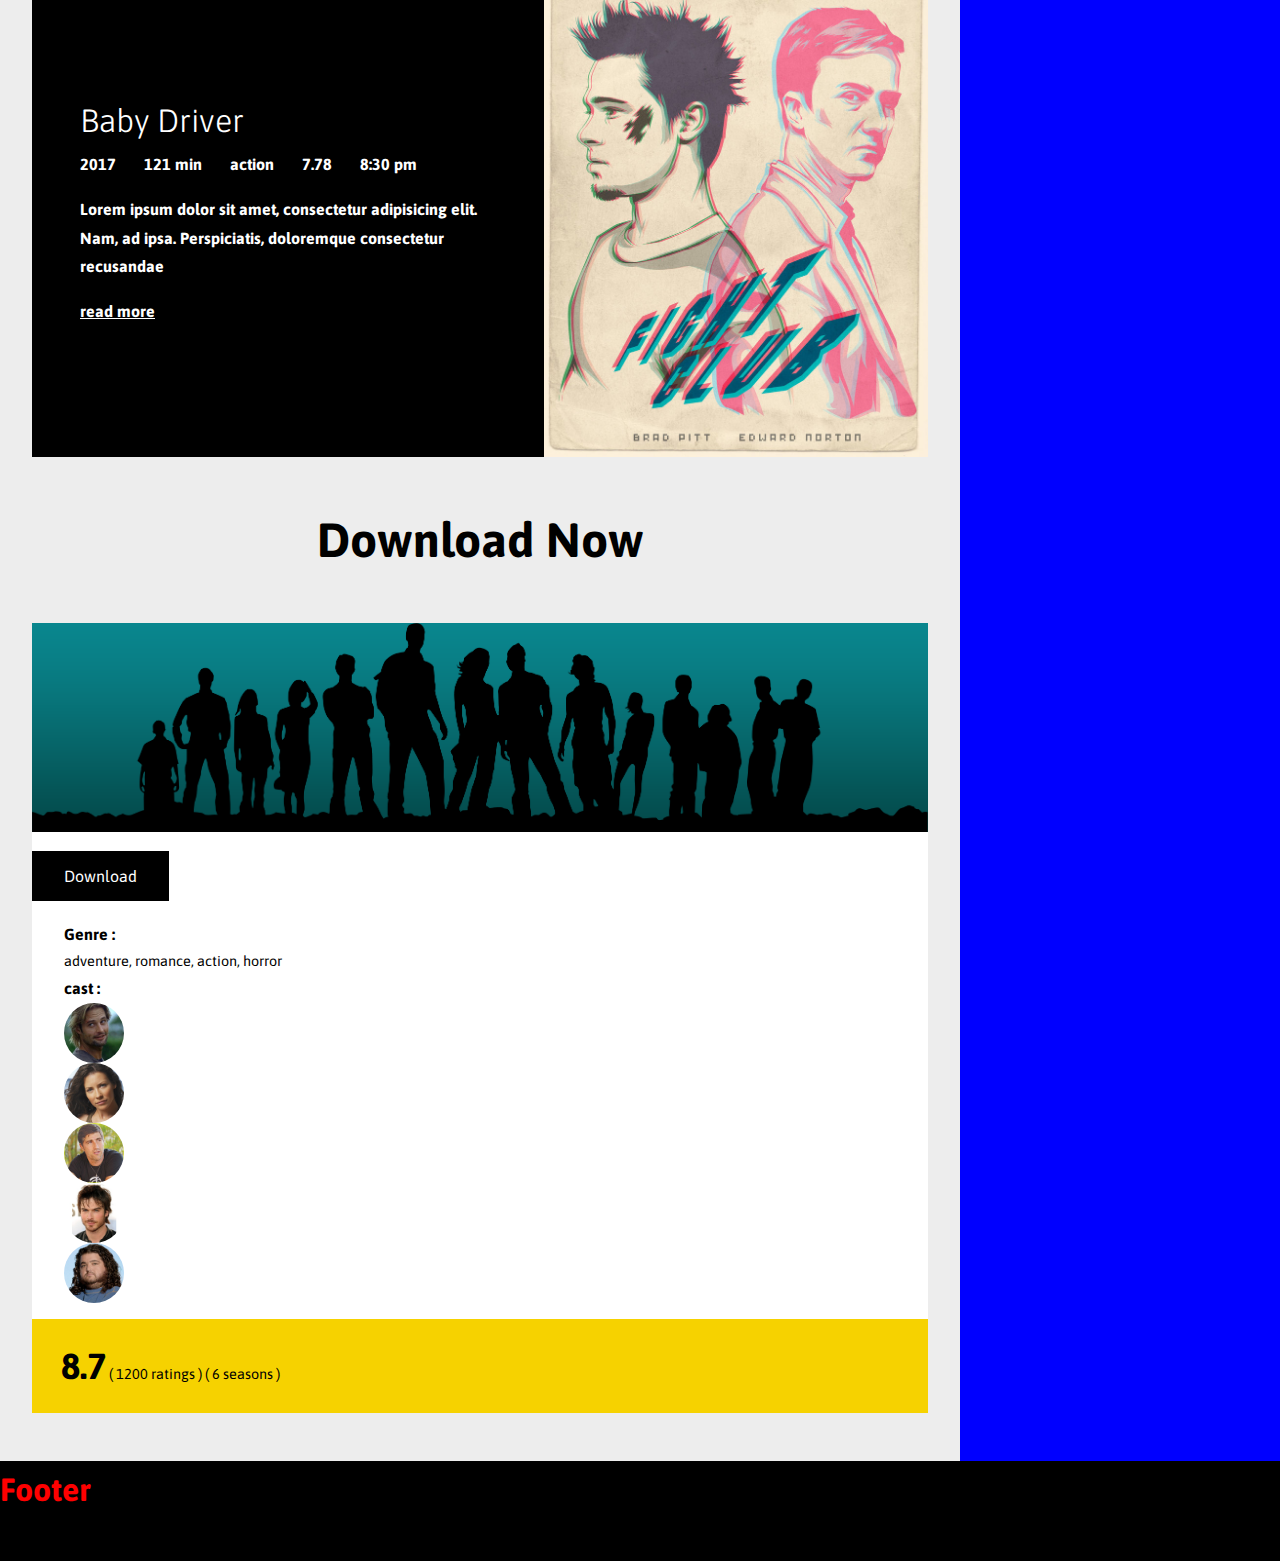
==== commit 902e17a5: "Add new download section and provide styles" ====
--- a/starting files/index.html
+++ b/starting files/index.html
@@ -154,6 +154,40 @@
                     </div>
                 </section> <!-- .watch -->
 
+                <section class="download">
+                    <h2 class="section-header">Download Now</h2>
+                    <div class="download-card">
+                        <div class="download-img">
+                            <img src="images/img_11.png">
+                        </div>
+                        <div class="download-content">
+                            <a href="#">
+                                <span>download</span>
+                                <i class="fas fa-cloud-download-alt"></i>
+                            </a>
+                            <div class="download-info">
+                                <div class="download-genre">
+                                    <h4>Genre : </h4>
+                                    <p>adventure, romance, action, horror</p>
+                                </div>
+                                <div class="download-cast">
+                                    <h4>cast : </h4>
+                                    <img src="images/img_11.jpg">
+                                    <img src="images/img_12.jpg">
+                                    <img src="images/img_13.jpg">
+                                    <img src="images/img_14.jpg">
+                                    <img src="images/img_15.jpg">
+                                </div>
+                            </div>
+                            <div class="download-rating">
+                                <span class="rate">8.7</span>
+                                <span>( 1200 ratings )</span>
+                                <span>( 6 seasons )</span>
+                            </div>
+                        </div>
+                    </div>
+                </section> <!-- .download -->
+
                 </main> <!-- .main-content-area -->
 
                 <div class="sidebar-right">
--- a/starting files/css/style.css
+++ b/starting files/css/style.css
@@ -212,6 +212,84 @@
 	font-weight: bold;
 }
 
+@media screen and (min-width: 810px) {
+
+	.watch-card {
+		display: flex;
+	}
+
+	.watch-content {
+		display: flex;
+		flex-flow: column;
+		justify-content: center;
+	}
+
+	.img-right {
+		order: 2;
+	}
+
+}
+
 /*--------------------------------------------------------------
 	END WATCH SECTION STYLES
 --------------------------------------------------------------*/
+
+/*--------------------------------------------------------------
+start Section download styles
+--------------------------------------------------------------*/
+
+.download-card {
+	margin-bottom: 1em;
+}
+
+.download-content {
+	background-color: white;
+}
+
+.download-content a {
+	background-color: black;
+	color: white;
+	padding: 1em 2em;
+	text-decoration: none;
+	text-transform: capitalize;
+}
+
+.download-content a i {
+	font-size: 2.5em;
+}
+
+.download-info {
+	padding: 1em 2em;
+}
+
+.download-info h4 {
+	margin: 0;
+}
+
+.download-info p {
+	margin: 0;
+	font-size: .9em;
+}
+
+.download-cast img {
+	height: 60px;
+	width: 60px;
+	border-radius: 50%;
+}
+
+.download-rating {
+	background-color: #F6D200;
+	padding: 1em 2em;
+	color: black;
+	font-size: .9em;
+}
+
+.download-rating .rate {
+	font-size: 2.5em;
+	font-weight: bold;
+	margin-bottom: -.25em;
+}
+
+/*--------------------------------------------------------------
+	END DOWNLOAD SECTION STYLES
+--------------------------------------------------------------*/
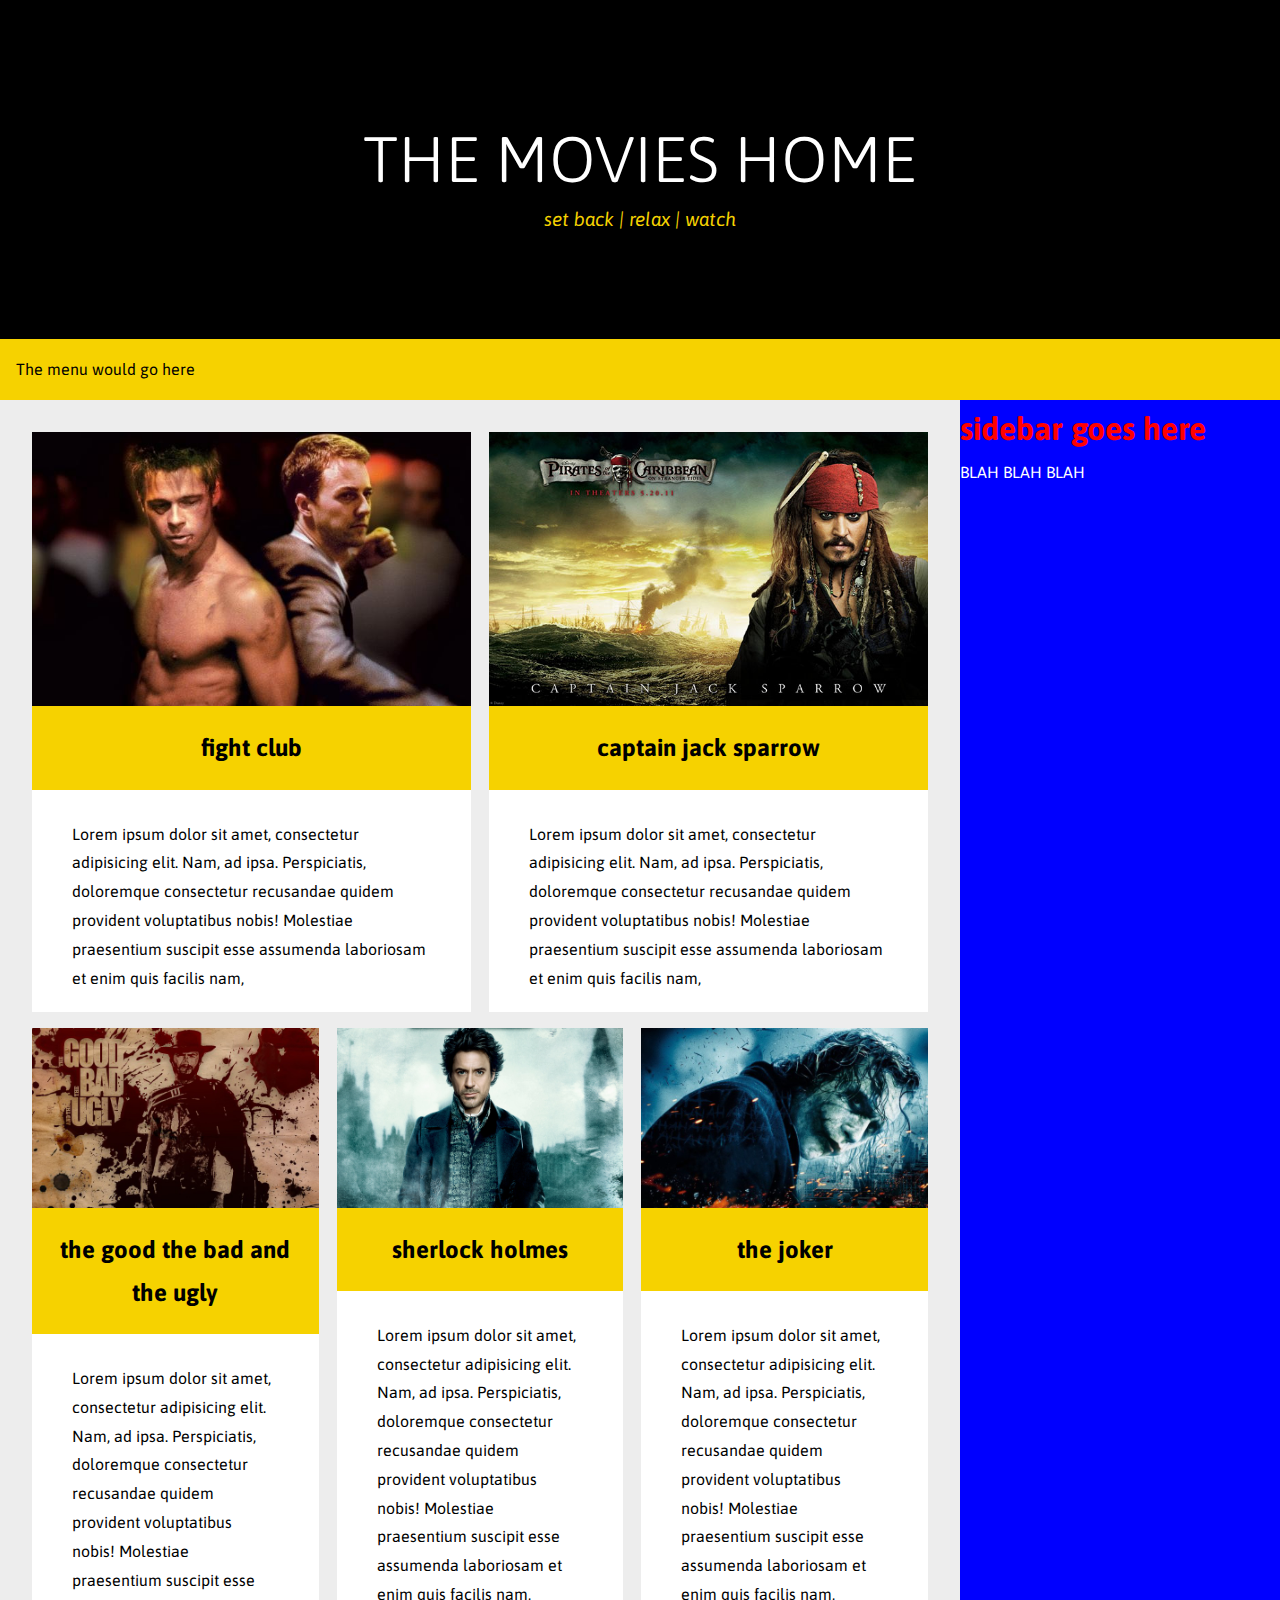
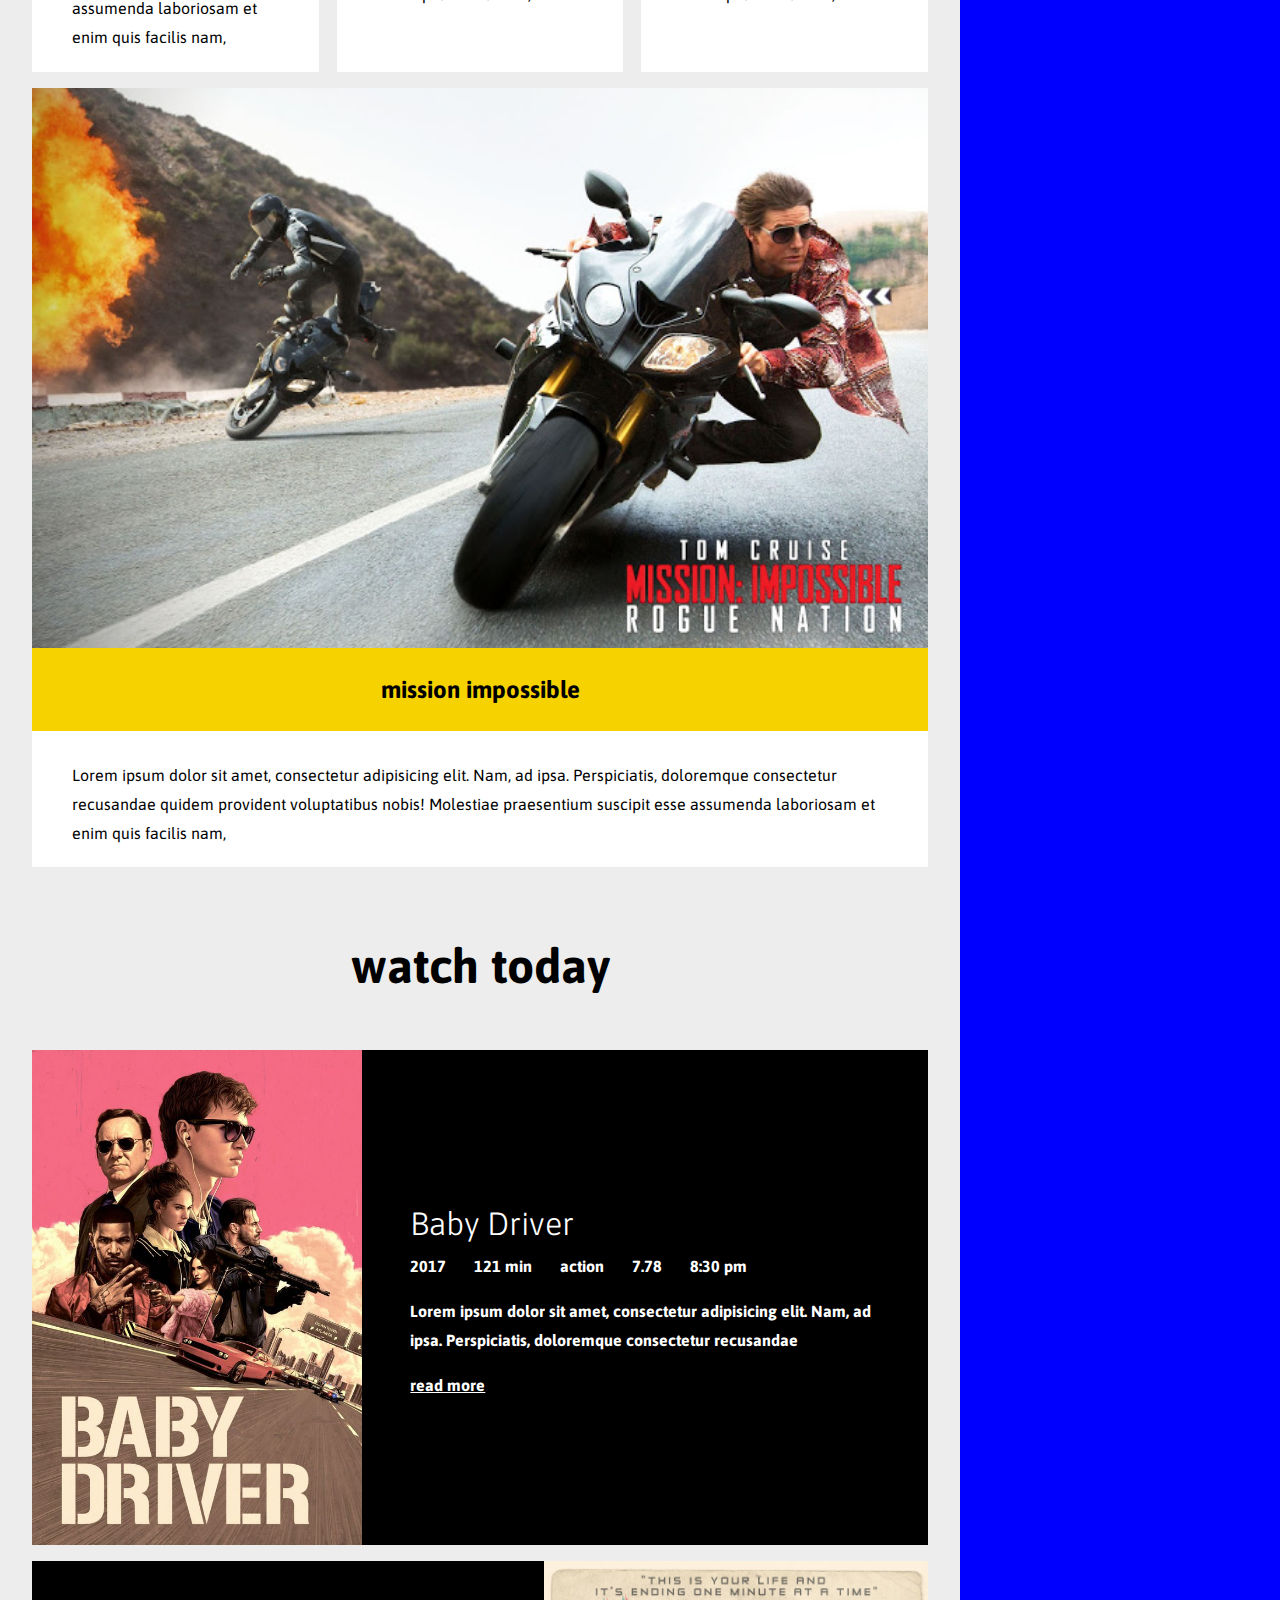
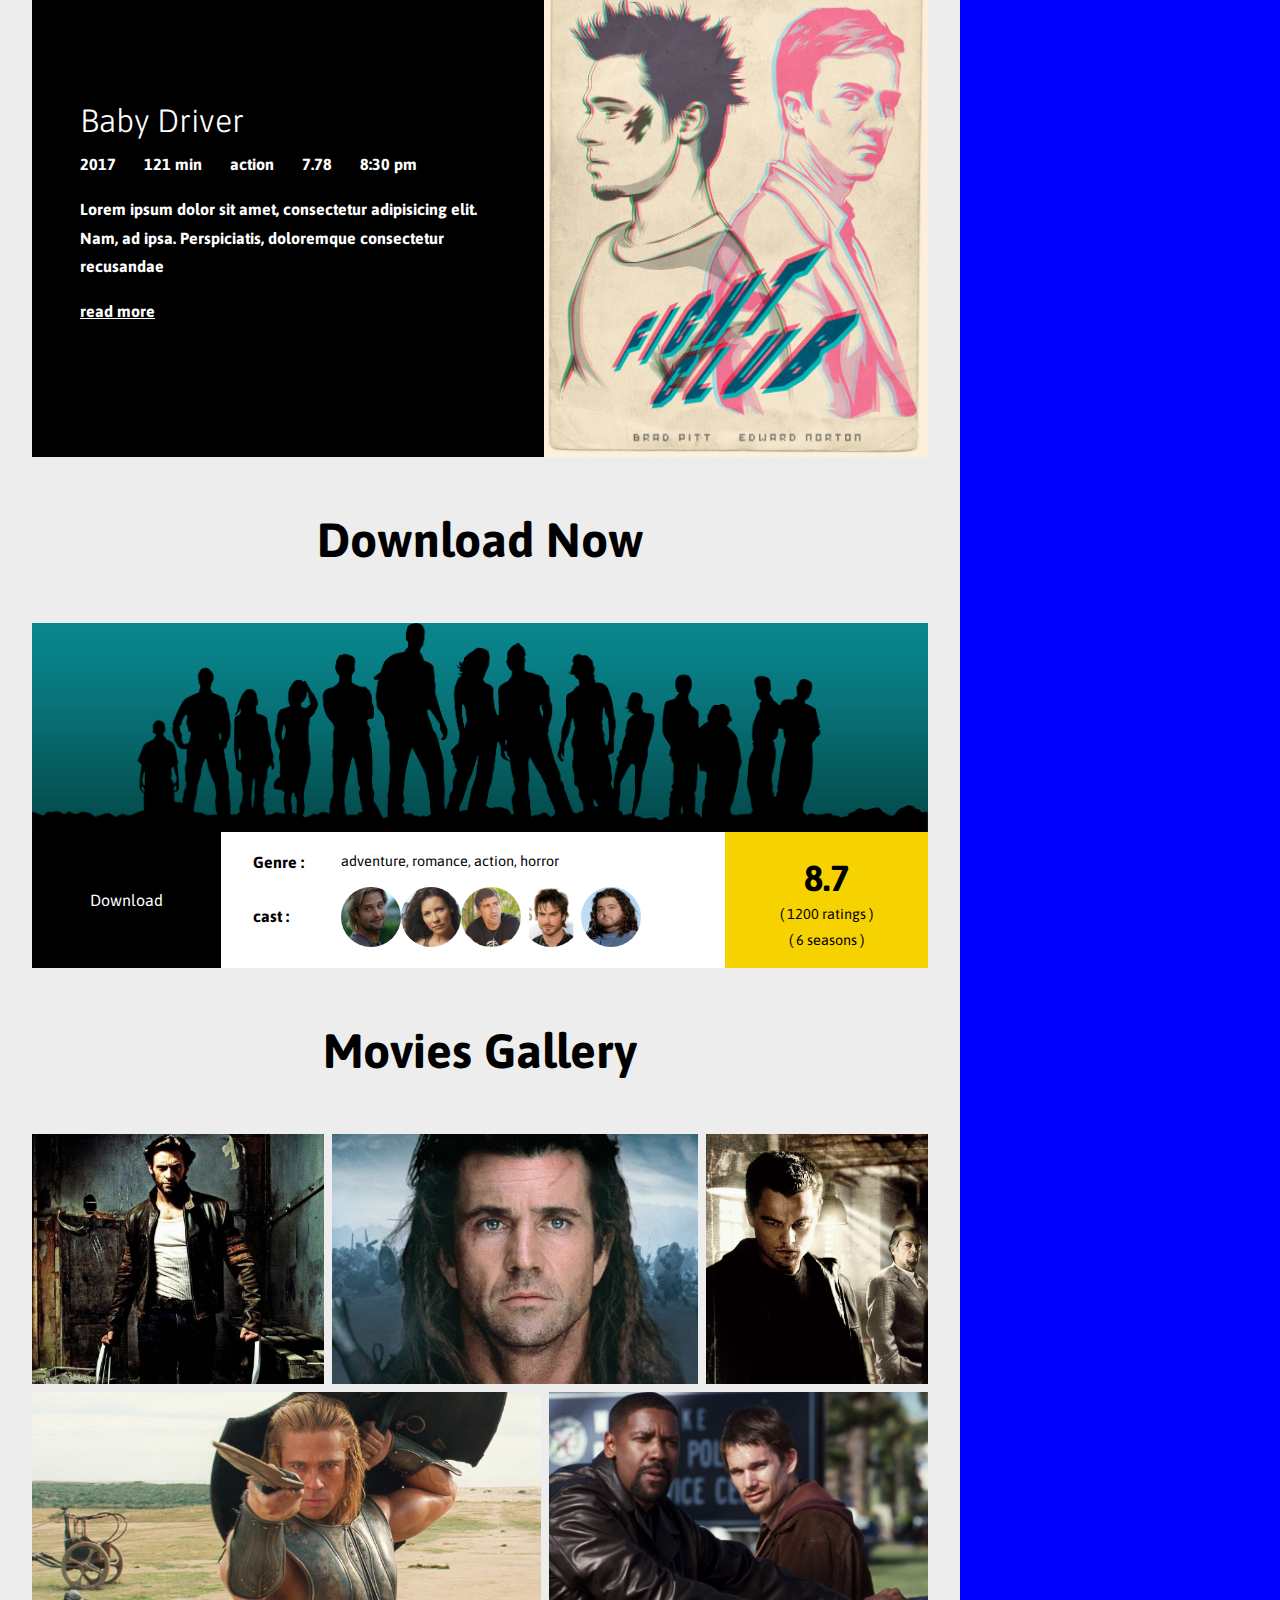
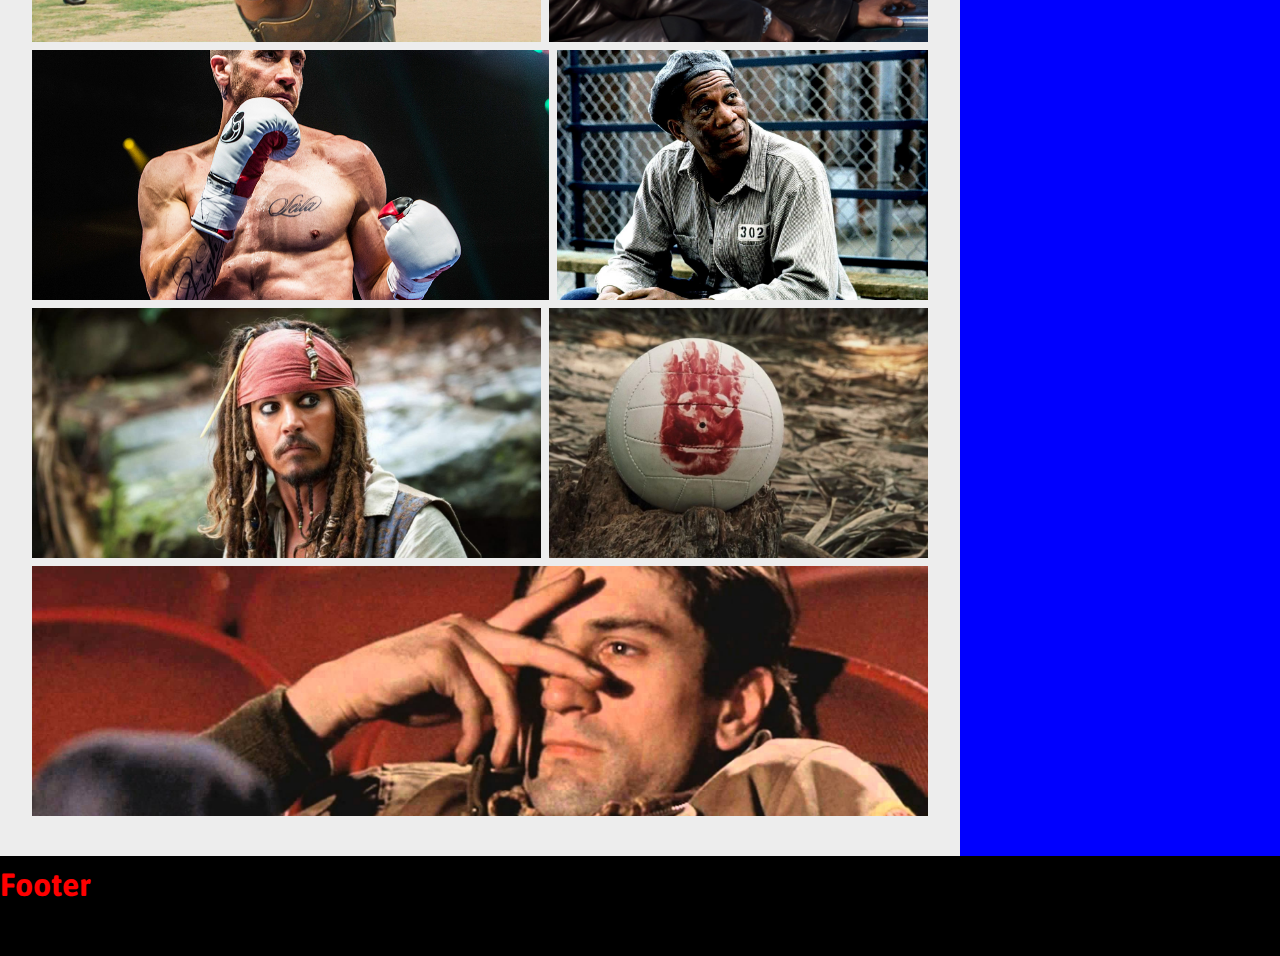
==== commit 6ced3167: "Styles for gallery images" ====
--- a/starting files/index.html
+++ b/starting files/index.html
@@ -188,6 +188,73 @@
                     </div>
                 </section> <!-- .download -->
 
+                <section class="gallery">
+                    <h2 class="section-header">Movies Gallery</h2>
+                    <div class="gallery-imgs">
+
+                        <div class="gallery-img">
+                            <a href="images/gallery_1.jpg">
+                                <img src="images/gallery_1.jpg" alt="">
+                            </a>
+                        </div>
+
+                        <div class="gallery-img">
+                            <a href="images/gallery_2.jpg">
+                                <img src="images/gallery_2.jpg" alt="">
+                            </a>
+                        </div>
+
+                        <div class="gallery-img">
+                            <a href="images/gallery_3.jpg">
+                                <img src="images/gallery_3.jpg" alt="">
+                            </a>
+                        </div>
+
+                        <div class="gallery-img">
+                            <a href="images/gallery_4.jpg">
+                                <img src="images/gallery_4.jpg" alt="">
+                            </a>
+                        </div>
+
+                        <div class="gallery-img">
+                            <a href="images/gallery_5.jpg">
+                                <img src="images/gallery_5.jpg" alt="">
+                            </a>
+                        </div>
+
+                        <div class="gallery-img">
+                            <a href="images/gallery_6.jpg">
+                                <img src="images/gallery_6.jpg" alt="">
+                            </a>
+                        </div>
+
+                        <div class="gallery-img">
+                            <a href="images/gallery_7.jpg">
+                                <img src="images/gallery_7.jpg" alt="">
+                            </a>
+                        </div>
+
+                        <div class="gallery-img">
+                            <a href="images/gallery_8.jpg">
+                                <img src="images/gallery_8.jpg" alt="">
+                            </a>
+                        </div>
+
+                        <div class="gallery-img">
+                            <a href="images/gallery_9.jpg">
+                                <img src="images/gallery_9.jpg" alt="">
+                            </a>
+                        </div>
+
+                        <div class="gallery-img">
+                            <a href="images/gallery_10.jpg">
+                                <img src="images/gallery_10.jpg" alt="">
+                            </a>
+                        </div>
+
+                    </div>
+                </section> <!-- .gallery -->
+
                 </main> <!-- .main-content-area -->
 
                 <div class="sidebar-right">
--- a/starting files/css/style.css
+++ b/starting files/css/style.css
@@ -290,6 +290,86 @@
 	margin-bottom: -.25em;
 }
 
+.download-content {
+	display: flex;
+	flex-flow: column;
+
+}
+
+.download-content a, .download-rating {
+	display: flex;
+	flex-flow: column;
+	justify-content: center;
+	text-align: center;
+}
+
+.download-genre, .download-cast {
+	display: flex;
+	flex-wrap: wrap;
+	align-items: center;
+}
+
+.download-info h4 {
+	flex-basis: 20%;
+}
+
+.download-genre {
+	margin-bottom: 10px;
+}
+
+@media screen and (min-width: 810px) {
+	.download-content {
+		display: flex;
+		flex-flow: row;
+	}
+
+	.download-content a, .download-rating {
+		flex-grow: 1;
+	}
+
+	.download-info {
+		flex-grow: 2;
+	}
+}
+
 /*--------------------------------------------------------------
 	END DOWNLOAD SECTION STYLES
 --------------------------------------------------------------*/
+
+/*--------------------------------------------------------------
+start Section gallery styles
+--------------------------------------------------------------*/
+
+.gallery-imgs { 
+  display: flex;
+  flex-wrap: wrap;
+  margin-left: -8px;
+}
+
+.gallery-img {
+	height: 250px;
+	flex-grow: 1;
+	margin: 0 0 8px 8px;
+}
+
+.gallery-img:nth-child(4n+1) {
+     flex-basis: 250px;
+}
+.gallery-img:nth-child(4n+2) {
+     flex-basis: 325px;
+}
+.gallery-img:nth-child(4n+3) {
+     flex-basis: 180px;
+}
+.gallery-img:nth-child(4n+4) {
+     flex-basis: 380px;
+}
+
+.gallery-img img {
+	height: 100%;
+	object-fit: cover;
+}
+
+/*--------------------------------------------------------------
+end Section gallery styles
+--------------------------------------------------------------*/
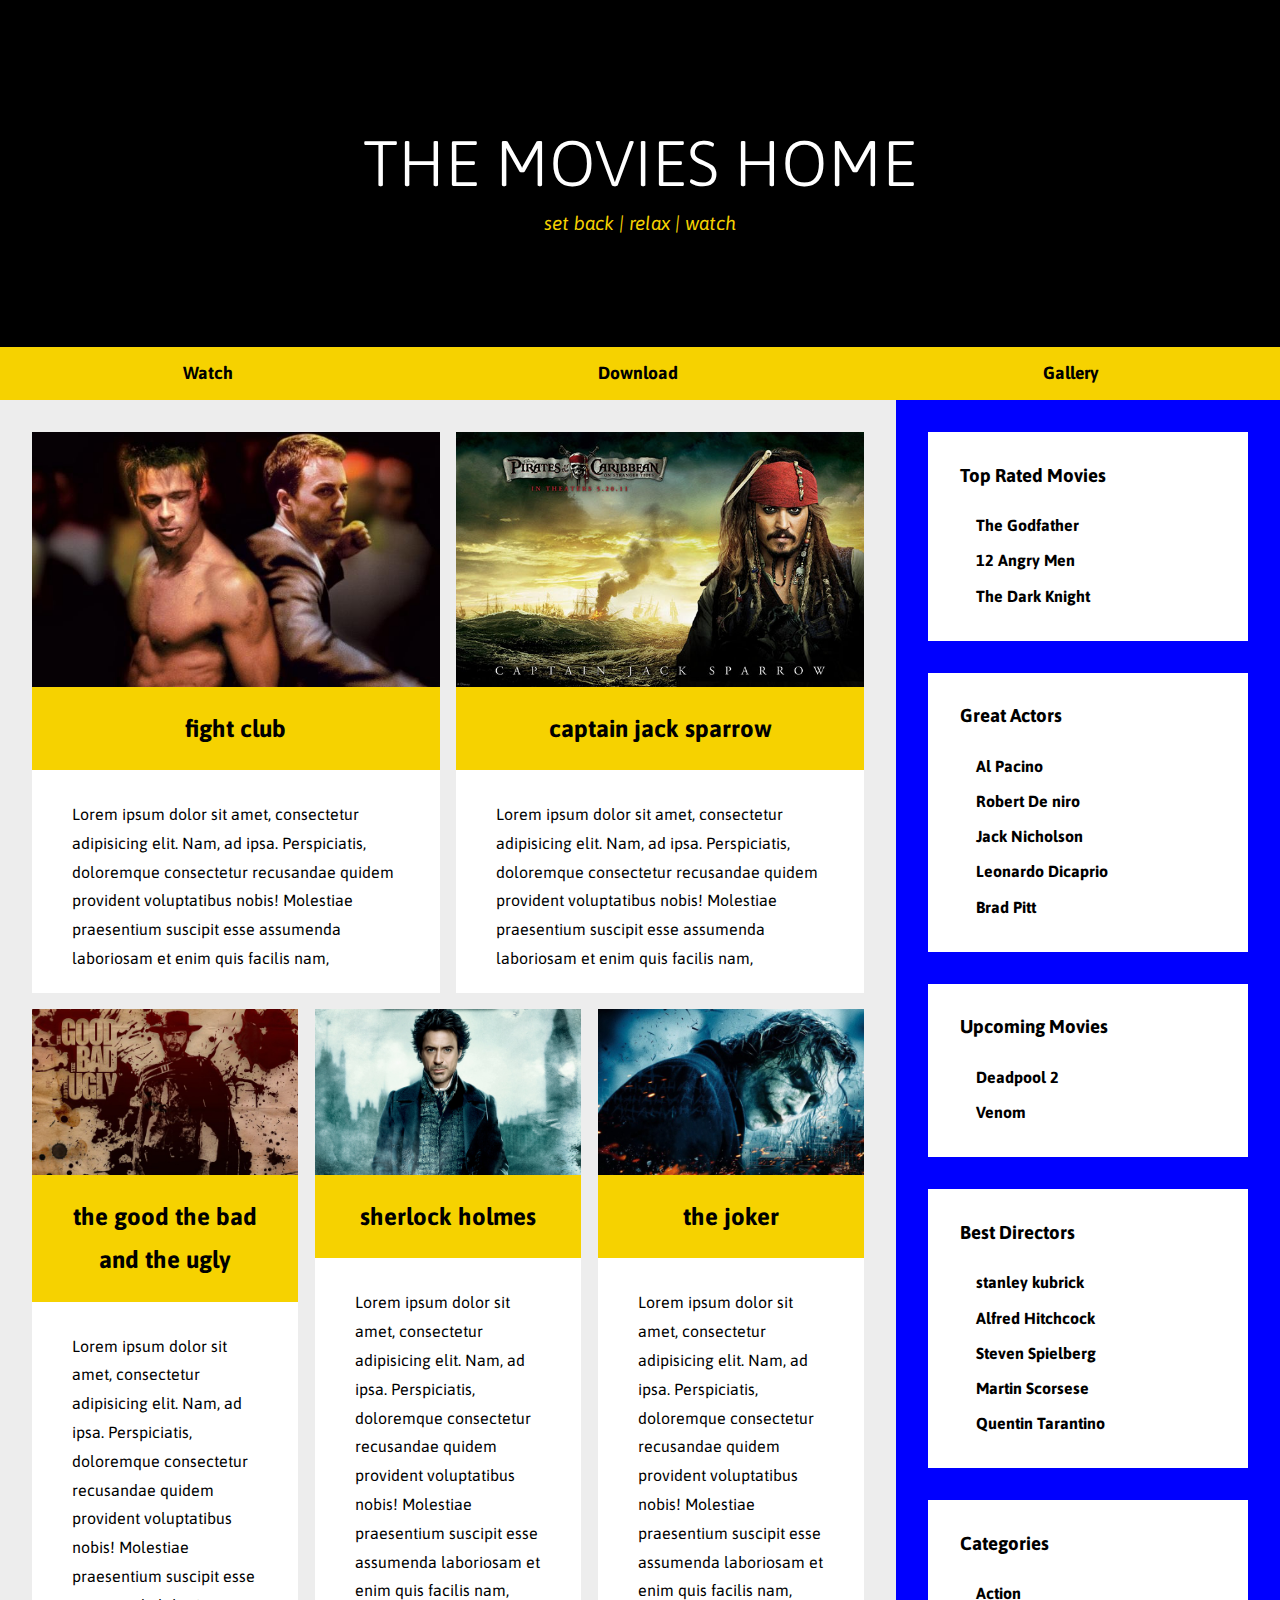
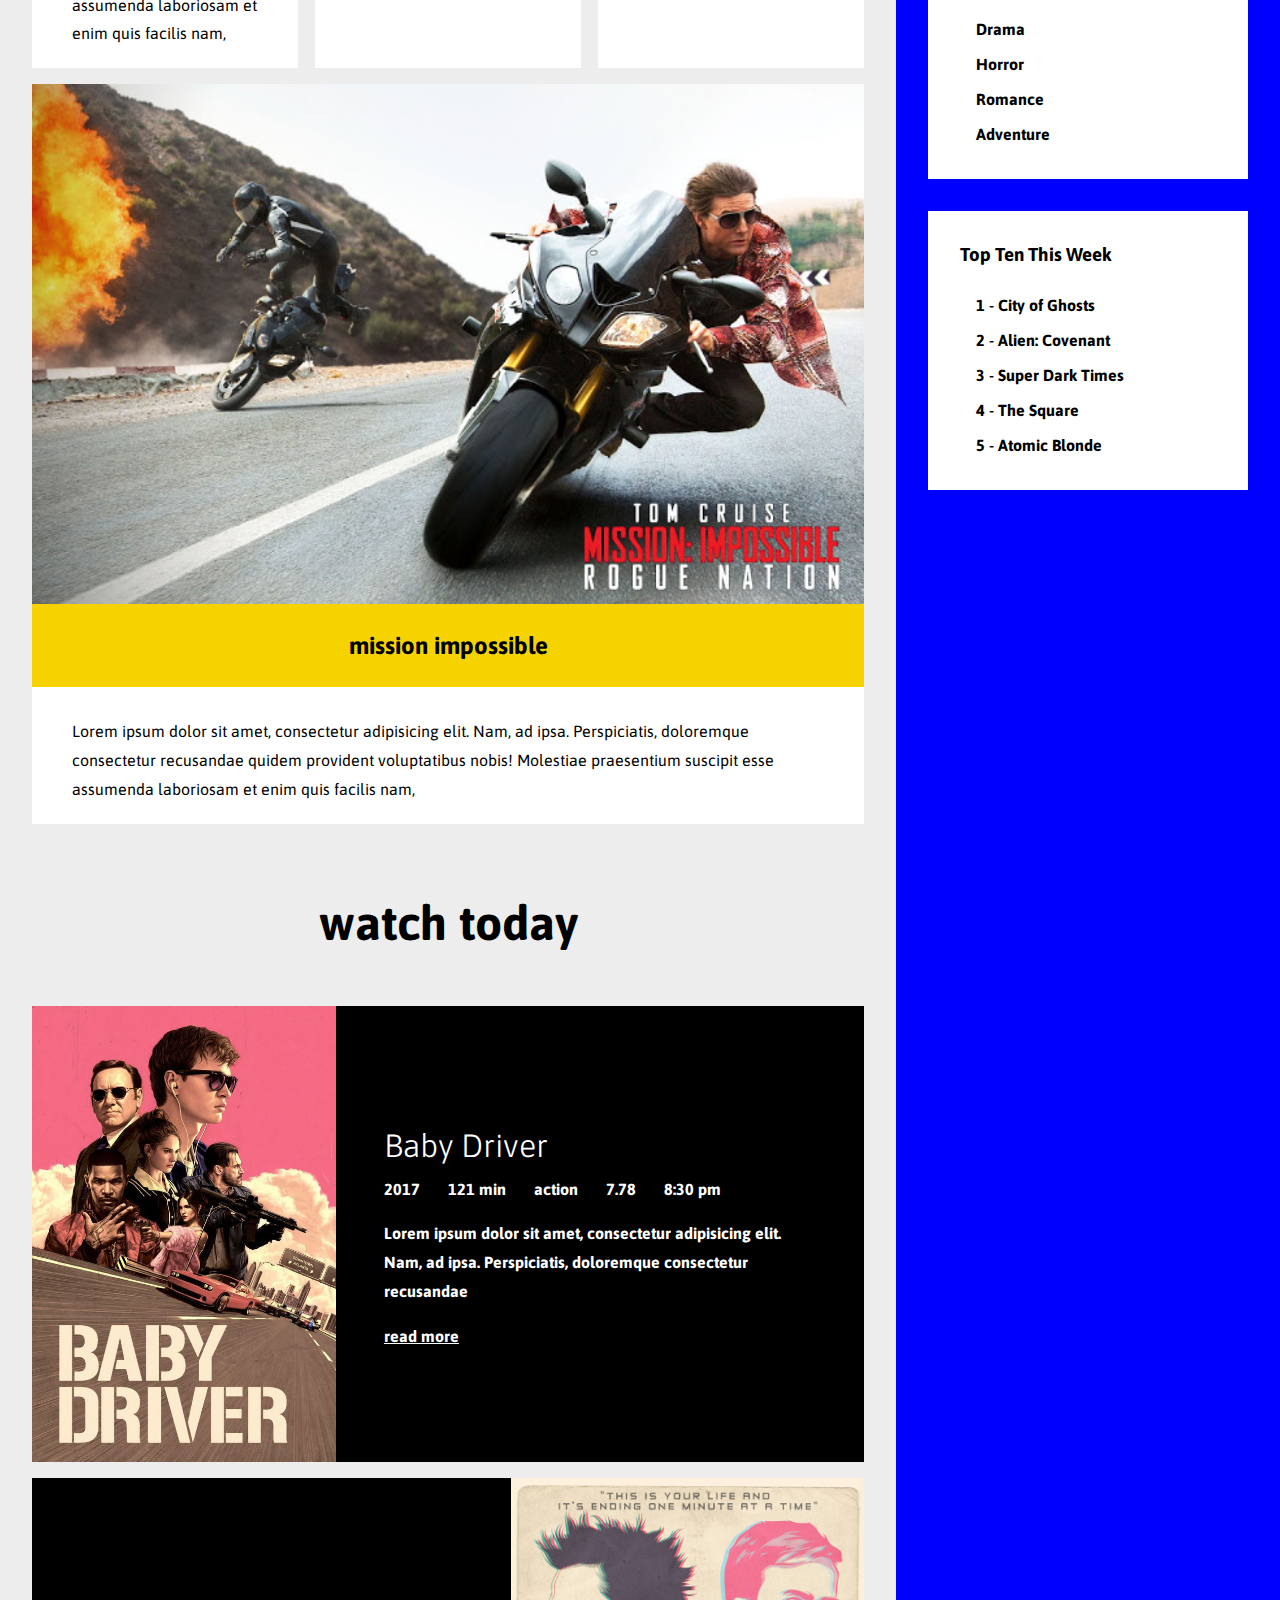
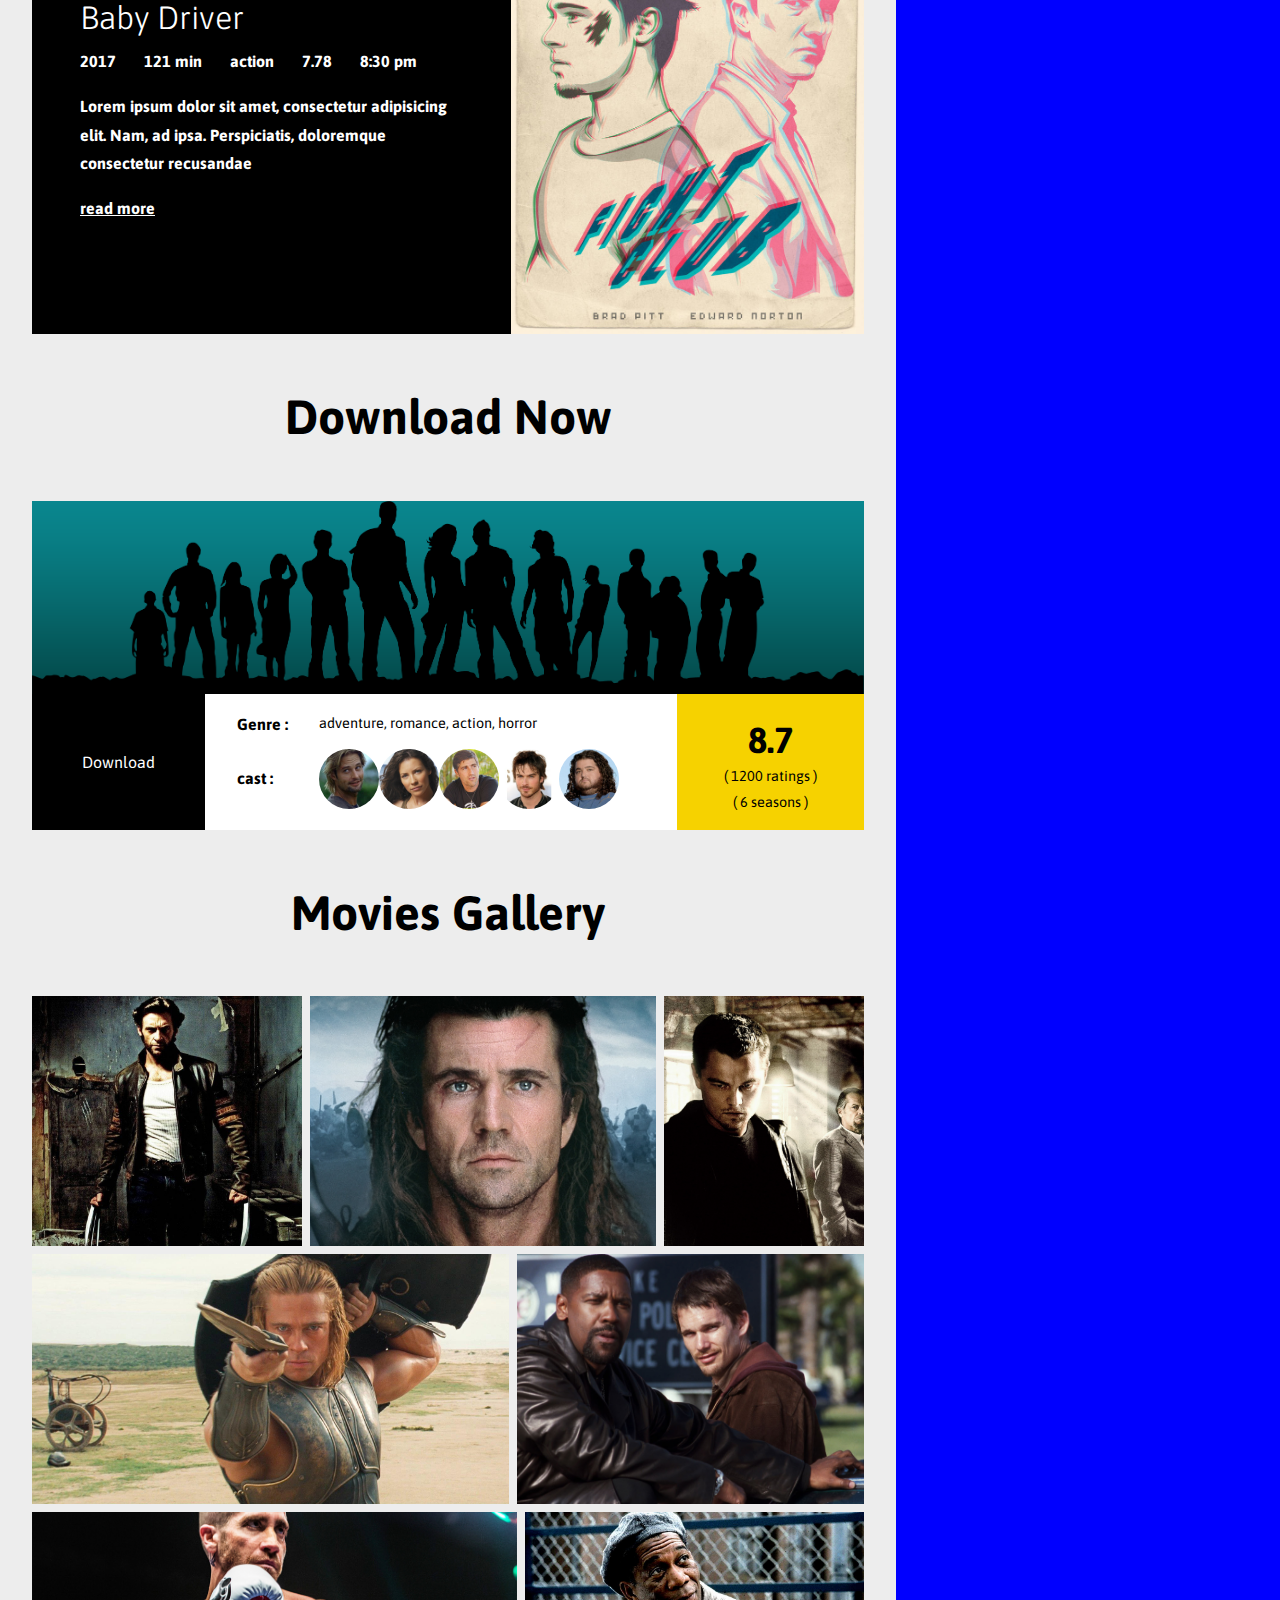
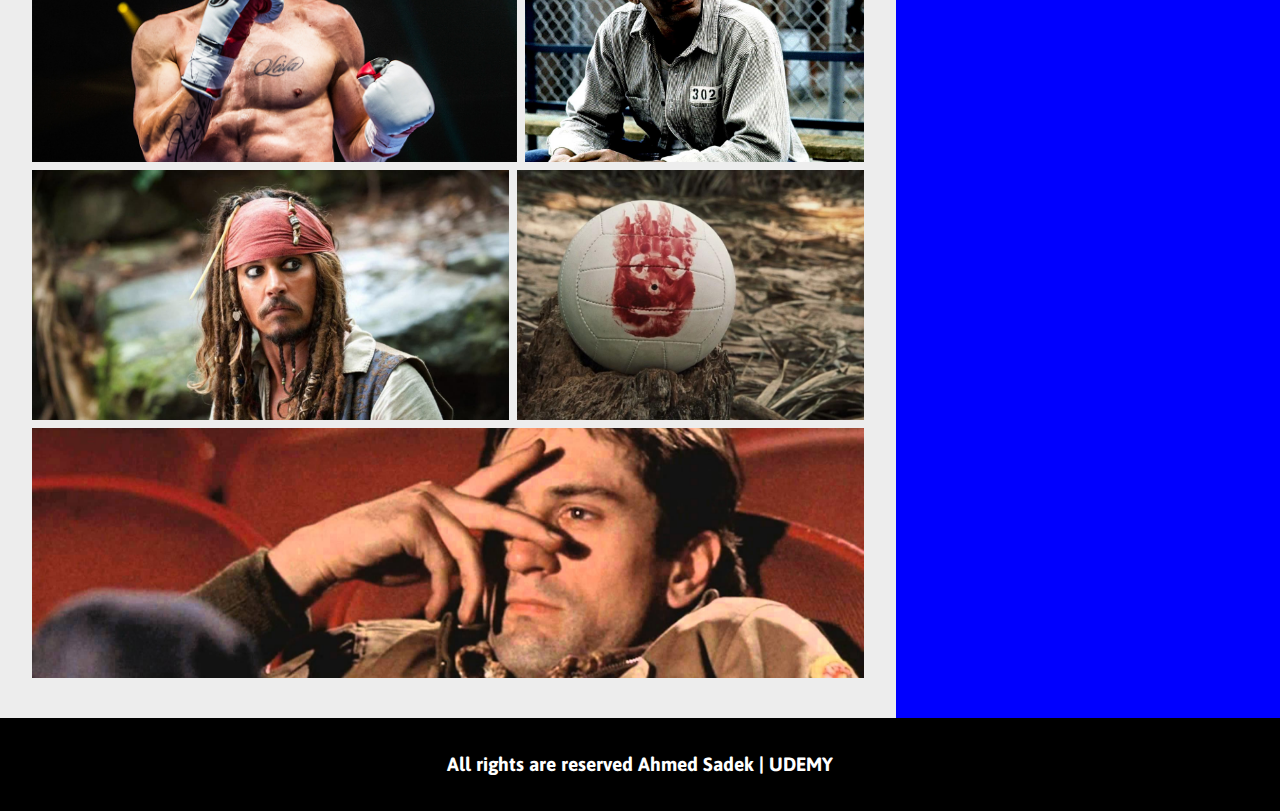
==== commit a274d74f: "Completed styles" ====
--- a/starting files/index.html
+++ b/starting files/index.html
@@ -28,244 +28,324 @@
                 <p class="site-description">set back | relax | watch</p>
             </div>
             <nav class="main-menu">
-                The menu would go here
+                <ul>
+                    <li><a href="#">Watch</a></li>
+                    <li><a href="#">Download</a></li>
+                    <li><a href="#">Gallery</a></li>
+                </ul>
             </nav>
         </header><!-- .site-header -->
 
             <div class="content-area">
                 <main class="main-content-area">
-                     <section class="posts">
-
-                    <article class="post post-half">
-                        <a href="#">
-                            <div>
-                                <img src="images/img_1.jpg" alt="fight club">
-                            </div>
-                            <div class="post-content">
-                                <h2>fight club</h2>
-                                <p>Lorem ipsum dolor sit amet, consectetur adipisicing elit. Nam, ad ipsa. Perspiciatis, doloremque consectetur recusandae quidem provident voluptatibus nobis! Molestiae praesentium suscipit esse assumenda laboriosam et enim quis facilis nam,
-                                </p>
-                            </div>
-                        </a>
-                    </article>
-
-                    <article class="post post-half">
-                        <a href="#">
-                            <div>
-                                <img src="images/img_2.jpg" alt="captain jack sparrow">
-                            </div>
-                            <div class="post-content">
-                                <h2>captain jack sparrow</h2>
-                                <p>Lorem ipsum dolor sit amet, consectetur adipisicing elit. Nam, ad ipsa. Perspiciatis, doloremque consectetur recusandae quidem provident voluptatibus nobis! Molestiae praesentium suscipit esse assumenda laboriosam et enim quis facilis nam,
-                                </p>
-                            </div>
-                        </a>
-                    </article>
-
-                    <article class="post post-one-third">
-                        <a href="#">
-                            <div>
-                                <img src="images/img_3.jpg" alt="the good the bad and the ugly">
-                            </div>
-                            <div class="post-content">
-                                <h2>the good the bad and the ugly</h2>
-                                <p>Lorem ipsum dolor sit amet, consectetur adipisicing elit. Nam, ad ipsa. Perspiciatis, doloremque consectetur recusandae quidem provident voluptatibus nobis! Molestiae praesentium suscipit esse assumenda laboriosam et enim quis facilis nam,
-                                </p>
-                            </div>
-                        </a>
-                    </article>
-
-                    <article class="post post-one-third">
-                        <a href="#">
-                            <div>
-                                <img src="images/img_4.jpg" alt="sherlock holmes">
-                            </div>
-                            <div class="post-content">
-                                <h2>sherlock holmes</h2>
-                                <p>Lorem ipsum dolor sit amet, consectetur adipisicing elit. Nam, ad ipsa. Perspiciatis, doloremque consectetur recusandae quidem provident voluptatibus nobis! Molestiae praesentium suscipit esse assumenda laboriosam et enim quis facilis nam,
-                                </p>
-                            </div>
-                        </a>
-                    </article>
-
-                    <article class="post post-one-third">
-                        <a href="#">
-                            <div>
-                                <img src="images/img_6.jpg" alt="the joker">
-                            </div>
-                            <div class="post-content">
-                                <h2>the joker</h2>
-                                <p>Lorem ipsum dolor sit amet, consectetur adipisicing elit. Nam, ad ipsa. Perspiciatis, doloremque consectetur recusandae quidem provident voluptatibus nobis! Molestiae praesentium suscipit esse assumenda laboriosam et enim quis facilis nam,
-                                </p>
-                            </div>
-                        </a>
-                    </article>
-
-                    <article class="post post-full">
-                        <a href="#">
-                            <div>
-                                <img src="images/img_7.jpg" alt="mission impossible">
-                            </div>
-                            <div class="post-content">
-                                <h2>mission impossible</h2>
-                                <p>Lorem ipsum dolor sit amet, consectetur adipisicing elit. Nam, ad ipsa. Perspiciatis, doloremque consectetur recusandae quidem provident voluptatibus nobis! Molestiae praesentium suscipit esse assumenda laboriosam et enim quis facilis nam,
-                                </p>
-                            </div>
-                        </a>
-                    </article>
-
-                  </section> <!-- .posts -->
-
-                  <section class="watch">
-                    <h2 class="section-header">watch today</h2>
-                    <div class="watch-card">
-                        <div class="watch-img">
-                            <img src="images/img_8.jpg">
-                        </div>
-                        <div class="watch-content">
-                            <h2>Baby Driver</h2>
-                            <div class="movie-info">
-                                <span>2017</span>
-                                <span>121 min</span>
-                                <span>action</span>
-                                <span>7.78</span>
-                                <span>8:30 pm</span>
-                                <p class="movie-story">Lorem ipsum dolor sit amet, consectetur adipisicing elit. Nam, ad ipsa. Perspiciatis, doloremque consectetur recusandae</p>
-                                <a href="#">read more</a>
-                            </div>
-                        </div>
-                    </div>
-                    <div class="watch-card">
-                        <div class="watch-img img-right">
-                            <img src="images/img_9.jpg">
-                        </div>
-                        <div class="watch-content">
-                            <h2>Baby Driver</h2>
-                            <div class="movie-info">
-                                <span>2017</span>
-                                <span>121 min</span>
-                                <span>action</span>
-                                <span>7.78</span>
-                                <span>8:30 pm</span>
-                                <p class="movie-story">Lorem ipsum dolor sit amet, consectetur adipisicing elit. Nam, ad ipsa. Perspiciatis, doloremque consectetur recusandae</p>
-                                <a href="#">read more</a>
-                            </div>
-                        </div>
-                    </div>
-                </section> <!-- .watch -->
-
-                <section class="download">
-                    <h2 class="section-header">Download Now</h2>
-                    <div class="download-card">
-                        <div class="download-img">
-                            <img src="images/img_11.png">
-                        </div>
-                        <div class="download-content">
-                            <a href="#">
-                                <span>download</span>
-                                <i class="fas fa-cloud-download-alt"></i>
-                            </a>
-                            <div class="download-info">
-                                <div class="download-genre">
-                                    <h4>Genre : </h4>
-                                    <p>adventure, romance, action, horror</p>
-                                </div>
-                                <div class="download-cast">
-                                    <h4>cast : </h4>
-                                    <img src="images/img_11.jpg">
-                                    <img src="images/img_12.jpg">
-                                    <img src="images/img_13.jpg">
-                                    <img src="images/img_14.jpg">
-                                    <img src="images/img_15.jpg">
-                                </div>
-                            </div>
-                            <div class="download-rating">
-                                <span class="rate">8.7</span>
-                                <span>( 1200 ratings )</span>
-                                <span>( 6 seasons )</span>
-                            </div>
-                        </div>
-                    </div>
-                </section> <!-- .download -->
-
-                <section class="gallery">
-                    <h2 class="section-header">Movies Gallery</h2>
-                    <div class="gallery-imgs">
-
-                        <div class="gallery-img">
-                            <a href="images/gallery_1.jpg">
-                                <img src="images/gallery_1.jpg" alt="">
-                            </a>
-                        </div>
-
-                        <div class="gallery-img">
-                            <a href="images/gallery_2.jpg">
-                                <img src="images/gallery_2.jpg" alt="">
-                            </a>
-                        </div>
-
-                        <div class="gallery-img">
-                            <a href="images/gallery_3.jpg">
-                                <img src="images/gallery_3.jpg" alt="">
-                            </a>
-                        </div>
-
-                        <div class="gallery-img">
-                            <a href="images/gallery_4.jpg">
-                                <img src="images/gallery_4.jpg" alt="">
-                            </a>
-                        </div>
-
-                        <div class="gallery-img">
-                            <a href="images/gallery_5.jpg">
-                                <img src="images/gallery_5.jpg" alt="">
-                            </a>
-                        </div>
-
-                        <div class="gallery-img">
-                            <a href="images/gallery_6.jpg">
-                                <img src="images/gallery_6.jpg" alt="">
-                            </a>
-                        </div>
-
-                        <div class="gallery-img">
-                            <a href="images/gallery_7.jpg">
-                                <img src="images/gallery_7.jpg" alt="">
-                            </a>
-                        </div>
-
-                        <div class="gallery-img">
-                            <a href="images/gallery_8.jpg">
-                                <img src="images/gallery_8.jpg" alt="">
-                            </a>
-                        </div>
-
-                        <div class="gallery-img">
-                            <a href="images/gallery_9.jpg">
-                                <img src="images/gallery_9.jpg" alt="">
-                            </a>
-                        </div>
-
-                        <div class="gallery-img">
-                            <a href="images/gallery_10.jpg">
-                                <img src="images/gallery_10.jpg" alt="">
-                            </a>
-                        </div>
-
-                    </div>
-                </section> <!-- .gallery -->
+                    <section class="posts">
+
+                        <article class="post post-half">
+                            <a href="#">
+                                <div>
+                                    <img src="images/img_1.jpg" alt="fight club">
+                                </div>
+                                <div class="post-content">
+                                    <h2>fight club</h2>
+                                    <p>Lorem ipsum dolor sit amet, consectetur adipisicing elit. Nam, ad ipsa. Perspiciatis, doloremque consectetur recusandae quidem provident voluptatibus nobis! Molestiae praesentium suscipit esse assumenda laboriosam et enim quis facilis nam,
+                                    </p>
+                                </div>
+                            </a>
+                        </article>
+
+                        <article class="post post-half">
+                            <a href="#">
+                                <div>
+                                    <img src="images/img_2.jpg" alt="captain jack sparrow">
+                                </div>
+                                <div class="post-content">
+                                    <h2>captain jack sparrow</h2>
+                                    <p>Lorem ipsum dolor sit amet, consectetur adipisicing elit. Nam, ad ipsa. Perspiciatis, doloremque consectetur recusandae quidem provident voluptatibus nobis! Molestiae praesentium suscipit esse assumenda laboriosam et enim quis facilis nam,
+                                    </p>
+                                </div>
+                            </a>
+                        </article>
+
+                        <article class="post post-one-third">
+                            <a href="#">
+                                <div>
+                                    <img src="images/img_3.jpg" alt="the good the bad and the ugly">
+                                </div>
+                                <div class="post-content">
+                                    <h2>the good the bad and the ugly</h2>
+                                    <p>Lorem ipsum dolor sit amet, consectetur adipisicing elit. Nam, ad ipsa. Perspiciatis, doloremque consectetur recusandae quidem provident voluptatibus nobis! Molestiae praesentium suscipit esse assumenda laboriosam et enim quis facilis nam,
+                                    </p>
+                                </div>
+                            </a>
+                        </article>
+
+                        <article class="post post-one-third">
+                            <a href="#">
+                                <div>
+                                    <img src="images/img_4.jpg" alt="sherlock holmes">
+                                </div>
+                                <div class="post-content">
+                                    <h2>sherlock holmes</h2>
+                                    <p>Lorem ipsum dolor sit amet, consectetur adipisicing elit. Nam, ad ipsa. Perspiciatis, doloremque consectetur recusandae quidem provident voluptatibus nobis! Molestiae praesentium suscipit esse assumenda laboriosam et enim quis facilis nam,
+                                    </p>
+                                </div>
+                            </a>
+                        </article>
+
+                        <article class="post post-one-third">
+                            <a href="#">
+                                <div>
+                                    <img src="images/img_6.jpg" alt="the joker">
+                                </div>
+                                <div class="post-content">
+                                    <h2>the joker</h2>
+                                    <p>Lorem ipsum dolor sit amet, consectetur adipisicing elit. Nam, ad ipsa. Perspiciatis, doloremque consectetur recusandae quidem provident voluptatibus nobis! Molestiae praesentium suscipit esse assumenda laboriosam et enim quis facilis nam,
+                                    </p>
+                                </div>
+                            </a>
+                        </article>
+
+                        <article class="post post-full">
+                            <a href="#">
+                                <div>
+                                    <img src="images/img_7.jpg" alt="mission impossible">
+                                </div>
+                                <div class="post-content">
+                                    <h2>mission impossible</h2>
+                                    <p>Lorem ipsum dolor sit amet, consectetur adipisicing elit. Nam, ad ipsa. Perspiciatis, doloremque consectetur recusandae quidem provident voluptatibus nobis! Molestiae praesentium suscipit esse assumenda laboriosam et enim quis facilis nam,
+                                    </p>
+                                </div>
+                            </a>
+                        </article>
+
+                      </section> <!-- .posts -->
+
+                      <section class="watch">
+                        <h2 class="section-header">watch today</h2>
+                        <div class="watch-card">
+                            <div class="watch-img">
+                                <img src="images/img_8.jpg">
+                            </div>
+                            <div class="watch-content">
+                                <h2>Baby Driver</h2>
+                                <div class="movie-info">
+                                    <span>2017</span>
+                                    <span>121 min</span>
+                                    <span>action</span>
+                                    <span>7.78</span>
+                                    <span>8:30 pm</span>
+                                    <p class="movie-story">Lorem ipsum dolor sit amet, consectetur adipisicing elit. Nam, ad ipsa. Perspiciatis, doloremque consectetur recusandae</p>
+                                    <a href="#">read more</a>
+                                </div>
+                            </div> 
+                        </div>
+                        <div class="watch-card">
+                            <div class="watch-img img-right">
+                                <img src="images/img_9.jpg">
+                            </div>
+                            <div class="watch-content">
+                                <h2>Baby Driver</h2>
+                                <div class="movie-info">
+                                    <span>2017</span>
+                                    <span>121 min</span>
+                                    <span>action</span>
+                                    <span>7.78</span>
+                                    <span>8:30 pm</span>
+                                    <p class="movie-story">Lorem ipsum dolor sit amet, consectetur adipisicing elit. Nam, ad ipsa. Perspiciatis, doloremque consectetur recusandae</p>
+                                    <a href="#">read more</a>
+                                </div>
+                            </div>
+                        </div>
+                    </section> <!-- .watch -->
+
+                    <section class="download">
+                        <h2 class="section-header">Download Now</h2>
+                        <div class="download-card">
+                            <div class="download-img">
+                                <img src="images/img_11.png">
+                            </div>
+                            <div class="download-content">
+                                <a href="#">
+                                    <span>download</span>
+                                    <i class="fas fa-cloud-download-alt"></i>
+                                </a>
+                                <div class="download-info">
+                                    <div class="download-genre">
+                                        <h4>Genre : </h4>
+                                        <p>adventure, romance, action, horror</p>
+                                    </div>
+                                    <div class="download-cast">
+                                        <h4>cast : </h4>
+                                        <img src="images/img_11.jpg">
+                                        <img src="images/img_12.jpg">
+                                        <img src="images/img_13.jpg">
+                                        <img src="images/img_14.jpg">
+                                        <img src="images/img_15.jpg">
+                                    </div>
+                                </div>
+                                <div class="download-rating">
+                                    <span class="rate">8.7</span>
+                                    <span>( 1200 ratings )</span>
+                                    <span>( 6 seasons )</span>
+                                </div>
+                            </div>
+                        </div>
+                    </section> <!-- .download -->
+
+                    <section class="gallery">
+                        <h2 class="section-header">Movies Gallery</h2>
+                        <div class="gallery-imgs">
+
+                            <div class="gallery-img">
+                                <a href="images/gallery_1.jpg" data-lightbox="image">
+                                    <img src="images/gallery_1.jpg" alt="">
+                                </a>
+                            </div>
+
+                             <div class="gallery-img">
+                                <a href="images/gallery_2.jpg" data-lightbox="image">
+                                    <img src="images/gallery_2.jpg" alt="">
+                                </a>
+                            </div>
+
+                            <div class="gallery-img">
+                                <a href="images/gallery_3.jpg" data-lightbox="image">
+                                    <img src="images/gallery_3.jpg" alt="">
+                                </a>
+                            </div>
+
+                            <div class="gallery-img">
+                                <a href="images/gallery_4.jpg" data-lightbox="image">
+                                    <img src="images/gallery_4.jpg" alt="">
+                                </a>
+                            </div>
+
+                            <div class="gallery-img">
+                                <a href="images/gallery_5.jpg" data-lightbox="image">
+                                    <img src="images/gallery_5.jpg" alt="">
+                                </a>
+                            </div>
+
+                            <div class="gallery-img">
+                                <a href="images/gallery_6.jpg" data-lightbox="image">
+                                    <img src="images/gallery_6.jpg" alt="">
+                                </a>
+                            </div>
+
+                            <div class="gallery-img">
+                                <a href="images/gallery_7.jpg" data-lightbox="image">
+                                    <img src="images/gallery_7.jpg" alt="">
+                                </a>
+                            </div>
+
+                            <div class="gallery-img">
+                                <a href="images/gallery_8.jpg" data-lightbox="image">
+                                    <img src="images/gallery_8.jpg" alt="">
+                                </a>
+                            </div>
+
+                            <div class="gallery-img">
+                                <a href="images/gallery_9.jpg" data-lightbox="image">
+                                    <img src="images/gallery_9.jpg" alt="">
+                                </a>
+                            </div>
+
+                            <div class="gallery-img">
+                                <a href="images/gallery_10.jpg" data-lightbox="image">
+                                    <img src="images/gallery_10.jpg" alt="">
+                                </a>
+                            </div> 
+                        </div>
+                    </section> <!-- .gallery -->
 
                 </main> <!-- .main-content-area -->
 
                 <div class="sidebar-right">
-                    <h1>sidebar goes here</h1>
-                    <p>BLAH BLAH BLAH</p>
-                </div>
+                    <div class="widget">
+                        <div class="widget-content">
+                            <h3>Top Rated Movies</h3>
+                            <nav class="sidebar-menu">
+                                <ul>
+                                    <li><a href="#">The Godfather</a></li>
+                                    <li><a href="#">12 Angry Men</a></li>
+                                    <li><a href="#">The Dark Knight</a></li>
+                                </ul>
+                            </nav>
+                        </div>
+                    </div>
+                    <div class="widget">
+                        <div class="widget-content">
+                            <h3>Great Actors</h3>
+                            <nav class="sidebar-menu">
+                                <ul>
+                                    <li><a href="#">Al Pacino</a></li>
+                                    <li><a href="#">Robert De niro</a></li>
+                                    <li><a href="#">Jack Nicholson</a></li>
+                                    <li><a href="#">Leonardo Dicaprio</a></li>
+                                    <li><a href="#">Brad Pitt</a></li>
+                                </ul>
+                            </nav><!-- .sidebar-menu -->
+                        </div>
+                    </div>
+                    <div class="widget">
+                        <div class="widget-content">
+                            <h3>Upcoming Movies</h3>
+                            <nav class="sidebar-menu">
+                                <ul>
+                                    <li><a href="#">Deadpool 2</a></li>
+                                    <li><a href="#">Venom</a></li>
+                                </ul>
+                            </nav><!-- .sidebar-menu -->
+                        </div>
+                    </div>
+                    <div class="widget">
+                        <div class="widget-content">
+                            <h3>Best Directors</h3>
+                            <nav class="sidebar-menu">
+                                <ul>
+                                    <li><a href="#">stanley kubrick</a></li>
+                                    <li><a href="#">Alfred Hitchcock</a></li>
+                                    <li><a href="#">Steven Spielberg</a></li>
+                                    <li><a href="#">Martin Scorsese</a></li>
+                                    <li><a href="#">Quentin Tarantino</a></li>
+                                </ul>
+                            </nav><!-- .sidebar-menu -->
+                        </div>
+                    </div>
+                    <div class="widget">
+                        <div class="widget-content">
+                            <h3>Categories</h3>
+                            <nav class="sidebar-menu">
+                                <ul>
+                                    <li><a href="#">Action</a></li>
+                                    <li><a href="#">Drama</a></li>
+                                    <li><a href="#">Horror</a></li>
+                                    <li><a href="#">Romance</a></li>
+                                    <li><a href="#">Adventure</a></li>
+                                </ul>
+                            </nav><!-- .sidebar-menu -->
+                        </div>
+                    </div>
+                    <div class="widget">
+                        <div class="widget-content">
+                            <h3>Top Ten This Week</h3>
+                            <nav class="sidebar-menu">
+                                <ul>
+                                    <li><a href="#">1 - City of Ghosts</a></li>
+                                    <li><a href="#">2 - Alien: Covenant</a></li>
+                                    <li><a href="#"> 3 - Super Dark Times</a></li>
+                                    <li><a href="#">4 - The Square</a></li>
+                                    <li><a href="#">5 - Atomic Blonde</a></li>
+                                </ul>
+                            </nav><!-- .sidebar-menu -->
+                        </div>
+                    </div>
+                </div><!-- .sidebar-menu end-->
             </div>
 
-            <!-- THE FOOTER -->
+        <!-- THE FOOTER -->
         <footer class="site-footer">
-            <h1>Footer</h1>
+            All rights are reserved Ahmed Sadek | UDEMY
         </footer>
 
     </div><!-- .outer-wrap -->
@@ -273,6 +353,7 @@
     
     <!-- jQuery -->
     <script type="text/javascript" src="js/jquery.js"></script>
+    <script src="js/lightbox.min.js"></script>
     <!-- Our Script File -->
     <script type="text/javascript" src="js/main.js"></script>  
 
--- a/starting files/css/style.css
+++ b/starting files/css/style.css
@@ -22,9 +22,17 @@
 	width: 100%;
 }
 
-header, footer {
+footer {
     background-color: black;
-    height: 100px;
+    color: white;
+    text-align: center;
+  	padding: 1.5em;
+  	font-size: 1.2em;
+  	font-weight: bold;
+}
+
+header {
+    background-color: black;
 }
 
 .sidebar-right {
@@ -87,9 +95,46 @@
 }
 
 .main-menu {
-	padding: 1em 1em;
 	color: black;
 	background: #F6D200;
+}
+
+.main-menu ul {
+	list-style-type: none;
+	padding: 0;
+	margin: 0;
+}
+
+.main-menu li a {
+	text-decoration: none;
+	color: black;
+	font-size: 1.1em;
+	font-weight: bold;
+	padding: .6em 1em;
+	display: block;
+	transition: all .5s ease;
+}
+
+.main-menu li a:hover {
+	background-color: black;
+	color: #F6D200;
+}
+
+@media screen and (min-width: 810px) {
+
+	.main-menu ul {
+		display: flex;
+		justify-content: space-between;
+		flex-wrap: wrap;
+		text-align: center;
+	}
+
+	.main-menu ul li {
+		flex-grow: 1;
+		flex-basis: auto;
+		flex-shrink: 0;
+	}
+
 }
 
 @media screen and (min-width: 1120px) {
@@ -293,7 +338,6 @@
 .download-content {
 	display: flex;
 	flex-flow: column;
-
 }
 
 .download-content a, .download-rating {
@@ -355,12 +399,15 @@
 .gallery-img:nth-child(4n+1) {
      flex-basis: 250px;
 }
+
 .gallery-img:nth-child(4n+2) {
      flex-basis: 325px;
 }
+
 .gallery-img:nth-child(4n+3) {
      flex-basis: 180px;
 }
+
 .gallery-img:nth-child(4n+4) {
      flex-basis: 380px;
 }
@@ -373,3 +420,50 @@
 /*--------------------------------------------------------------
 end Section gallery styles
 --------------------------------------------------------------*/
+
+/*--------------------------------------------------------------
+start Section sidebar styles
+--------------------------------------------------------------*/
+
+.sidebar-right {
+	padding: 2em;
+	color: black;
+}
+
+.widget {
+	background-color: white;
+	margin-bottom: 2em; 
+}
+
+.widget-content {
+	padding: .5em 2em;
+}
+
+.sidebar-menu ul {
+	list-style-type: none;
+	padding-left: 1em;
+}
+
+.sidebar-menu a {
+	display: block;
+	padding-bottom: .4em;
+	color: black;
+	text-decoration: none;
+	font-weight: bold;
+}
+
+@media screen and (min-width: 810px) and (max-width: 1120px) {
+	.sidebar-right {
+		display: flex;
+		flex-wrap: wrap;
+		justify-content: space-between;
+	}
+
+	.widget {
+		flex-basis: 48.8%;
+	}
+}
+
+/*--------------------------------------------------------------
+end Section sidebar styles
+--------------------------------------------------------------*/
